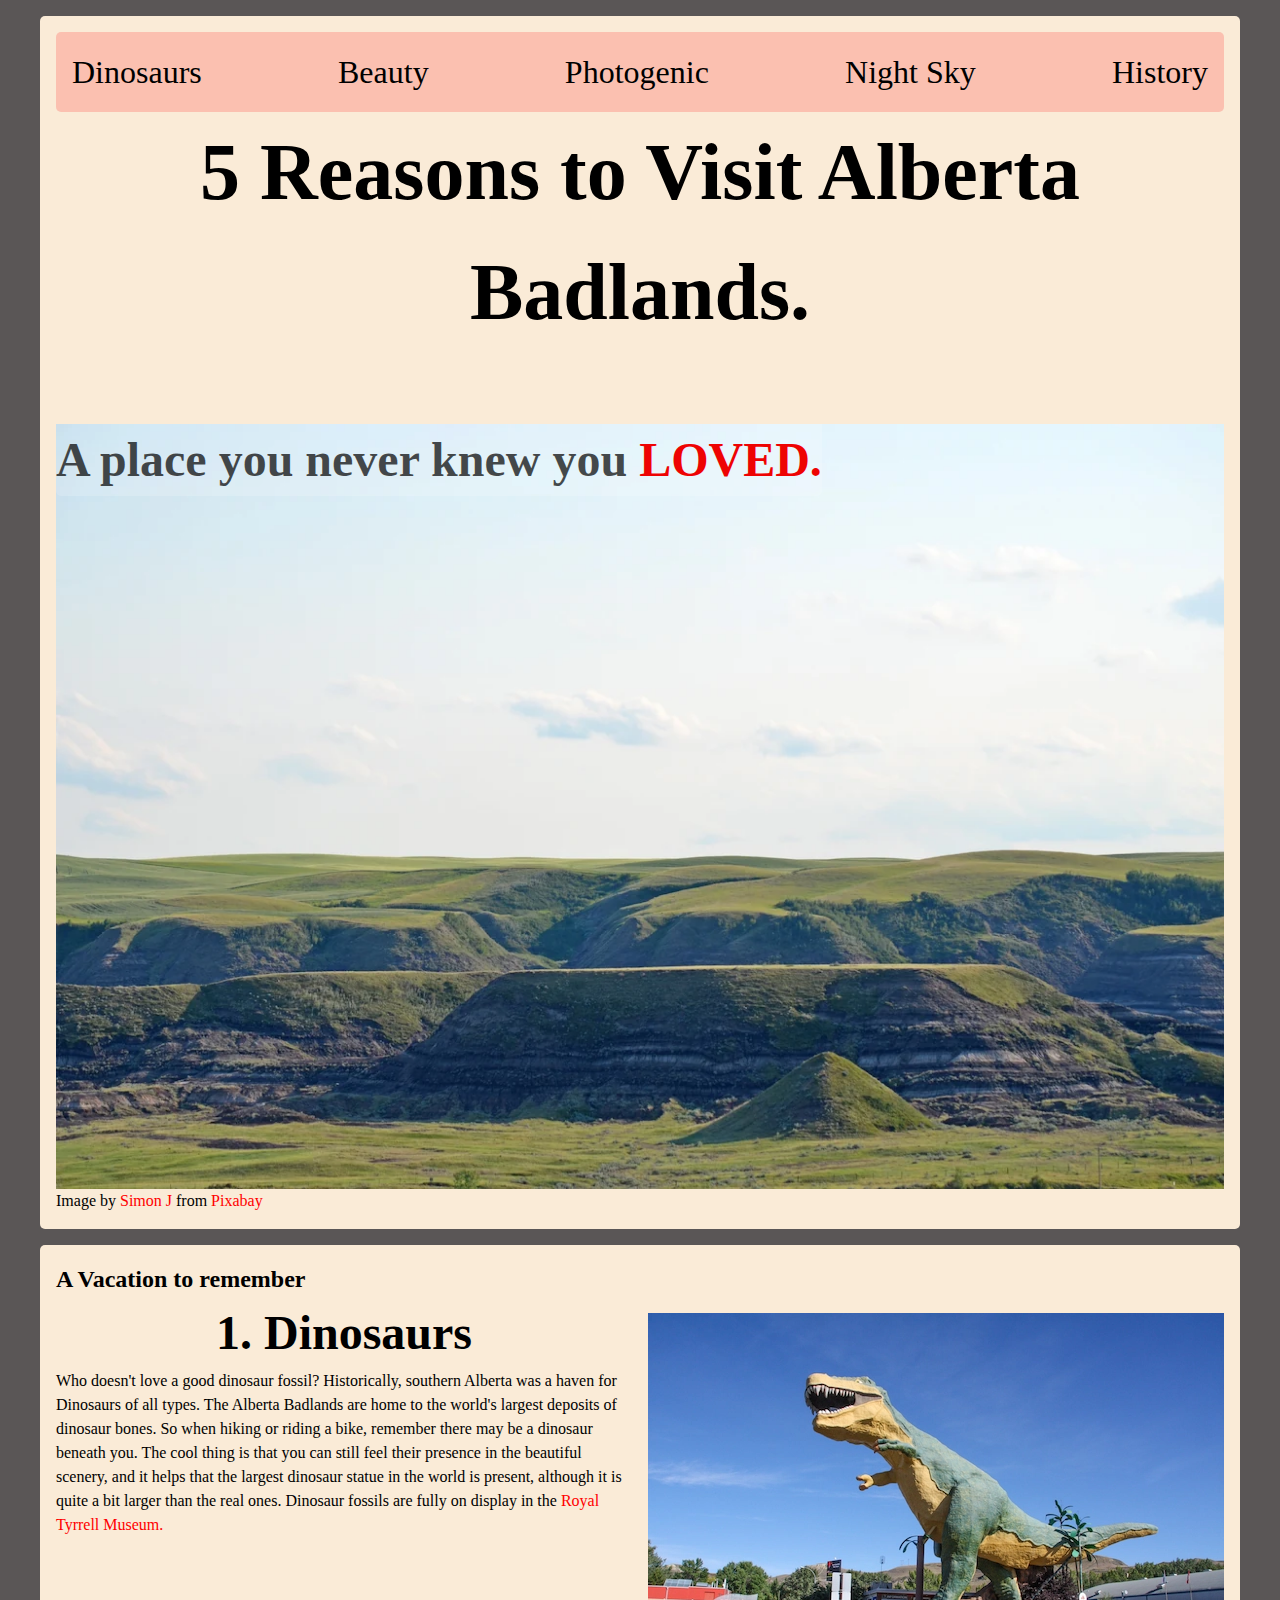
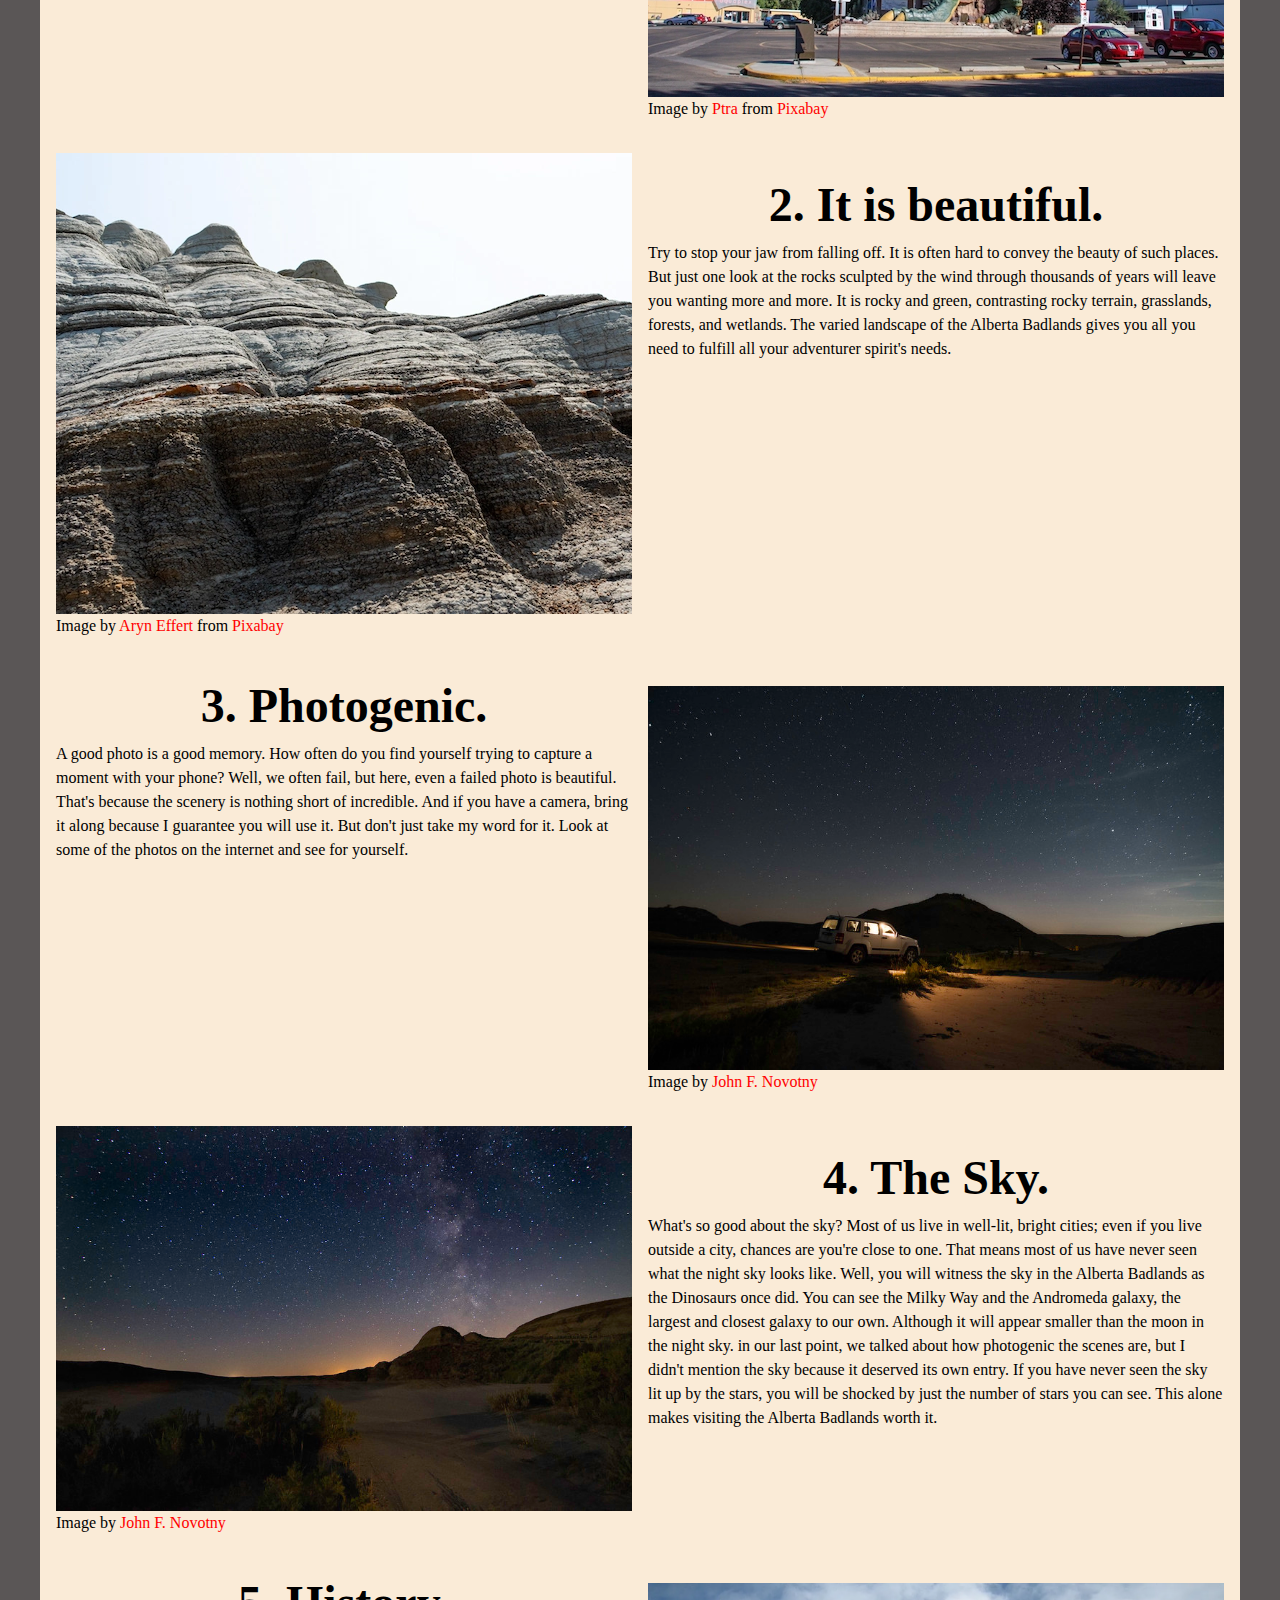
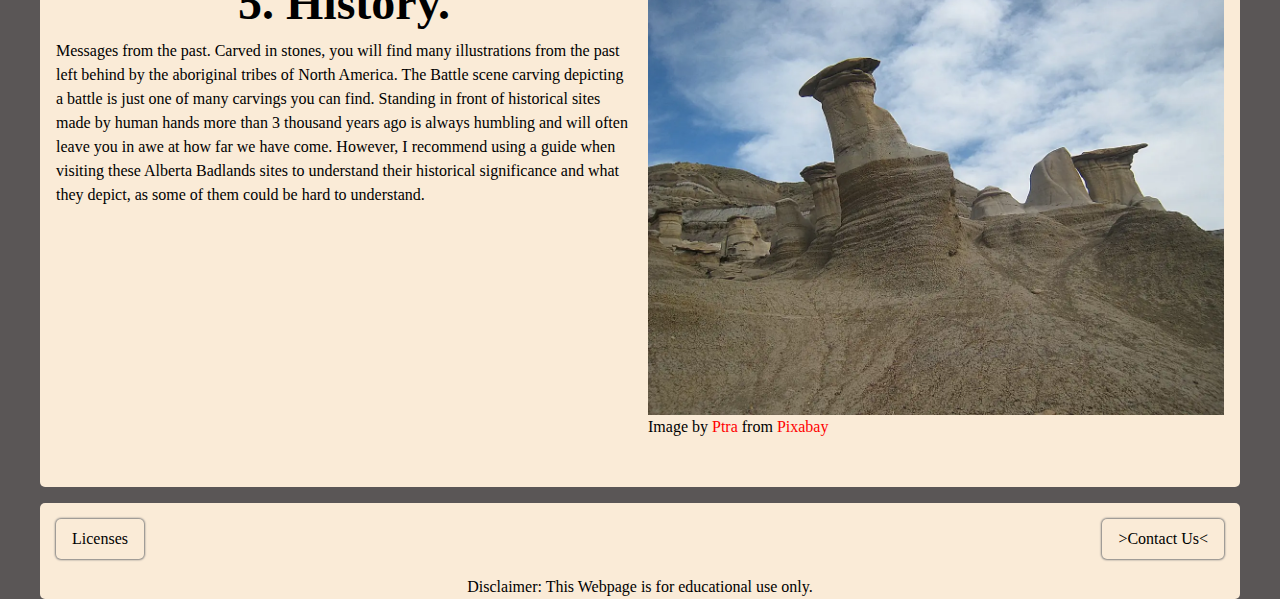
==== index.html @ 2e90a9fe "content changes" ====
<!DOCTYPE html>
<html lang="en">

<head>
    <script async src="https://www.googletagmanager.com/gtag/js?id=G-TWYBH5EJK7"></script>
    <script>
        window.dataLayer = window.dataLayer || [];
        function gtag() { dataLayer.push(arguments); }
        gtag('js', new Date());

        gtag('config', 'G-TWYBH5EJK7');
    </script>
    <meta charset="UTF-8">
    <meta name="viewport" content="width=device-width, initial-scale=1.0">
    <title>Visit Alberta Badlands</title>
    <meta name="description"
        content="We have 5 great reasons for you to make the Alberta Badlands your next destination.">
    <meta name="keywords" content="Reasons, Visit, Alberta, Badlands">

    <link rel="stylesheet" href="css/reset.css">
    <link rel="stylesheet" href="css/styles.css">
    <script src="js/main.js" defer></script>
    <script src="js/cookies.js" defer></script>

</head>

<body>
    <header>
        <button class="toggle-btn" aria-label="menu button">
            <svg fill="none" viewBox="0 0 24 24">
                <path stroke="#000" stroke-linecap="round" stroke-linejoin="round" stroke-width="2"
                    d="M12 17h7M5 12h14M5 7h14" />
            </svg>
        </button>
        <nav>
            <ul class="menu">
                <li><a href="#dinosaurs">Dinosaurs</a></li>
                <li><a href="#beauty">Beauty</a></li>
                <li><a href="#photogenic">Photogenic</a></li>
                <li><a href="#night-sky">Night Sky</a></li>
                <li><a href="#history">History</a></li>
            </ul>
        </nav>

        <h1>5 Reasons to Visit Alberta Badlands.</h1>
        <div>
            <h2>A place you never knew you <span>LOVED.</span></h2>
            <picture>
                <source media="(min-width: 800px)" srcset="img\badlands-green-lg.webp" width="auto" height="auto">
                <img src="img/badlands-green-sm.webp" alt="green rocky terrain" width="auto" height="auto">
            </picture>
            Image by <a class="link"
                href="https://pixabay.com/users/simon94-25792484/?utm_source=link-attribution&utm_medium=referral&utm_campaign=image&utm_content=7373451">Simon
                J</a> from <a class="link"
                href="https://pixabay.com//?utm_source=link-attribution&utm_medium=referral&utm_campaign=image&utm_content=7373451">Pixabay</a>
        </div>
    </header>
    <main>
        <section>
            <h2>A Vacation to remember</h2>
            <article class="horizontal">
                <div>
                    <a id="dinosaurs">
                        <h3>1. Dinosaurs</h3>
                    </a>
                    <p>Who doesn't love a good dinosaur fossil?
                        Historically, southern Alberta was a haven for Dinosaurs of all types. The Alberta Badlands are home to
                        the world's largest deposits of dinosaur bones.
                        So when hiking or riding a bike, remember there may be a dinosaur beneath you. The cool thing is
                        that you can still feel their presence in the beautiful scenery, and it helps that the largest
                        dinosaur statue in the world is present, although it is quite a bit larger than the real ones.
                        Dinosaur fossils are fully on display in the <a class="link" href="https://tyrrellmuseum.com/"
                            target="_blank">Royal Tyrrell Museum.</a>
                    </p>
                </div>
                <div>
                    <picture>
                        <source media="(min-width: 800px)" srcset="img/dinosaur-lg.webp" alt="world's largest dinosaur in Drumheller, Alberta" title="Drumheller-Dinosaur" width="auto" height="auto">
                        <img src="img/dinosaur-sm.webp" title="Drumheller-Dinosaur" alt="world's largest dinosaur in Drumheller, Alberta"
                            width="auto" height="auto">
                        Image by <a class="link" target="_blank"
                            href="https://pixabay.com/users/ptra-359668/?utm_source=link-attribution&utm_medium=referral&utm_campaign=image&utm_content=992733">Ptra</a>
                        from <a class="link" target="_blank"
                            href="https://pixabay.com//?utm_source=link-attribution&utm_medium=referral&utm_campaign=image&utm_content=992733">Pixabay</a>
                    </picture>
                </div>
            </article>
            <article class="horizontal">
                <div>
                    <picture>
                        <source media="(min-width: 800px)" srcset="img/drumheller-formations-lg.webp" width="auto"
                            height="auto">
                        <img src="img/drumheller-formations-sm.webp" alt="Rock foramtions in Drumheller, Alberta"
                            width="auto" height="auto">
                        Image by <a class="link"
                            href="https://pixabay.com/users/ardradrafting-14118799/?utm_source=link-attribution&utm_medium=referral&utm_campaign=image&utm_content=5397957">Aryn
                            Effert</a> from <a class="link"
                            href="https://pixabay.com//?utm_source=link-attribution&utm_medium=referral&utm_campaign=image&utm_content=5397957">Pixabay</a>
                    </picture>
                </div>
                <div>
                    <a id="beauty">
                        <h3>2. It is beautiful.</h3>
                    </a>
                    <p>Try to stop your jaw from falling off.
                        It is often hard to convey the beauty of such places. But just one look at the rocks sculpted by
                        the wind through thousands of years will leave you wanting more and more. It is rocky and green,
                        contrasting rocky terrain, grasslands, forests, and wetlands. The varied landscape of the Alberta Badlands gives you all
                        you need to fulfill all your adventurer spirit's needs.
                    </p>
                </div>

            </article>
            <article class="horizontal">
                <div>
                    <a id="photogenic">
                        <h3>3. Photogenic.</h3>
                    </a>
                    <p>A good photo is a good memory.
                        How often do you find yourself trying to capture a moment with your phone? Well, we often fail,
                        but here, even a failed photo is beautiful. That's because the scenery is nothing short of
                        incredible. And if you have a camera, bring it along because I guarantee you will use it. But
                        don't just take my word for it. Look at some of the photos on the internet and see for yourself.
                    </p>
                </div>
                <div>
                    <img src="img/car-night.jpg" alt="An SUV illuminated by star light">
                    Image by <a class="link" target="_blank" href="https://flic.kr/ps/CTcXK">John F. Novotny</a>
                </div>
            </article>
            <article class="horizontal">
                <div>
                    <img src="img/night-sky.jpg" alt="The night sky over the Alberta Badlands">
                    Image by <a class="link" target="_blank" href="https://flic.kr/ps/CTcXK">John F. Novotny</a>
                </div>
                <div>
                    <a id="night-sky">
                        <h3>4. The Sky.</h3>
                    </a>
                    <p>What's so good about the sky?
                        Most of us live in well-lit, bright cities; even if you live outside a city, chances are you're
                        close to one. That means most of us have never seen what the night sky looks like. Well, you
                        will witness the sky in the Alberta Badlands as the Dinosaurs once did. You can see the Milky Way and
                        the Andromeda galaxy, the largest and closest galaxy to our own. Although it will appear smaller
                        than the moon in the night sky. in our last point, we talked about how photogenic the scenes
                        are, but I didn't mention the sky because it deserved its own entry. If you have never seen the
                        sky lit up by the stars, you will be shocked by just the number of stars you can see. This alone makes visiting the Alberta Badlands worth it.
                    </p>
                </div>
            </article>
            <article class="horizontal">
                <div>
                    <a id="history">
                        <h3>5. History.</h3>
                    </a>
                    <p>Messages from the past.
                        Carved in stones, you will find many illustrations from the past left behind by the aboriginal
                        tribes of North America. The Battle scene carving depicting a battle is just one of many
                        carvings you can find. Standing in front of historical sites made by human hands more than 3
                        thousand years ago is always humbling and will often leave you in awe at how far we have come.
                        However, I recommend using a guide when visiting these Alberta Badlands sites to understand their historical
                        significance and what they depict, as some of them could be hard to understand.
                    </p>
                </div>
                <div>

                    <picture>
                        <source media="(min-width: 800px)" srcset="img/hoodoos-lg.webp" width="auto" height="auto">
                        <img src="img/hoodoos-sm.webp" alt="hoodoos rock formation" width="auto" height="auto">
                    </picture>
                    Image by <a class="link" target="_blank"
                        href="https://pixabay.com/users/ptra-359668/?utm_source=link-attribution&utm_medium=referral&utm_campaign=image&utm_content=992733">Ptra</a>
                    from <a class="link" target="_blank"
                        href="https://pixabay.com//?utm_source=link-attribution&utm_medium=referral&utm_campaign=image&utm_content=992733">Pixabay</a>
                </div>
            </article>
        </section>
    </main>
    <footer>
        <div>
            <a href="license.txt">Licenses</a>
    
            <a href="mailto:mohammed.me.al@gmail.com">>Contact Us<</a>
        </div>

         <p>
            Disclaimer: This Webpage is for educational use only.  
        </p>
    </footer>

</body>

</html>
---- css/styles.css ----
body {
    background-color: #5a5656;
}



header nav {
    max-height: 0;
    overflow: hidden;
    transition: max-height .5s ease-in-out;
    position: absolute;
    background-color: antiquewhite;
    left: 0;
    top: 4.5rem;
    width: 100vw;
    margin-top: 2rem;
}

nav ul li{
    padding-left: 1rem;
}

li a {
    color: black;
    text-decoration: none;
}


header {
    max-width: 1200px;
    margin: 1rem auto;
    background-color: antiquewhite;
    padding: 1rem;
    border-radius: 5px;
}

main {
    max-width: 1200px;
    margin: 1rem auto;
    background-color: antiquewhite;
    padding: 1rem;
    border-radius: 5px;
}

article {
    margin-bottom: 2rem;
}


article h3 {
    text-align: center;
    font-size: 3rem;
}

.link {
    cursor: pointer;
    color: red;
    text-decoration: none;
}

.show-nav {
    max-height: 18rem;
    overflow: visible;
    margin-top: 0;

}

.toggle-btn {
    background-color: antiquewhite;
    border: none;
    cursor: pointer;
}

.toggle-btn svg {
    width: 2.125rem;
}

footer {
    max-width: 1200px;
    margin: 0 auto;
    background-color: antiquewhite;
    border-radius: 5px;
}

footer a {
    padding: .5rem 1rem;
    text-decoration: none;
    border-radius: 5px;
    margin: 1rem 1rem;
    box-shadow: 0 0 2px 1px gray;
    color: black;
    display: block;
    text-align: center;
}

footer a:hover,
footer a:active {
    background-color: black;
    color: antiquewhite;
}


@media screen and (min-width:800px) {
    .horizontal {
        display: flex;
        gap: 1rem;
        justify-content: space-between;
    }
    
    header div {
        position: relative;
    }

   

    span {
        color: rgb(238, 3, 3);
    }

    header h2 {
        background-color: rgba(255, 255, 255, 0.18);
        color: rgba(5, 5, 5, 0.716);
        border-bottom-left-radius: 5px;
        border-bottom-right-radius: 5px;
        font-size: 3rem;
        position: relative;
        top: 72px;
        width: fit-content;
    }

    .horizontal div {
        gap: 2rem;
        width: 50%;
    }
    

    header h1 {
        text-align: center;
        font-size: 5rem;
    }

    .toggle-btn {
        display: none;
    }

    header nav {
        max-height: 100vw;
        position: static;
        width: 100%;
        overflow: visible; 
        background-color: rgba(255, 0, 0, 0.18);
        margin-top: 0;
        border-radius: 5px;
    }

    .menu {
        display: flex;
        justify-content: space-between;
        width: 100%;
    }

    .menu li {
        font-size: 2rem;
        padding: 1rem;
    }

    footer div {
        display: flex;
        justify-content: space-between;
    }

    footer p {
        text-align: center;
    }
}
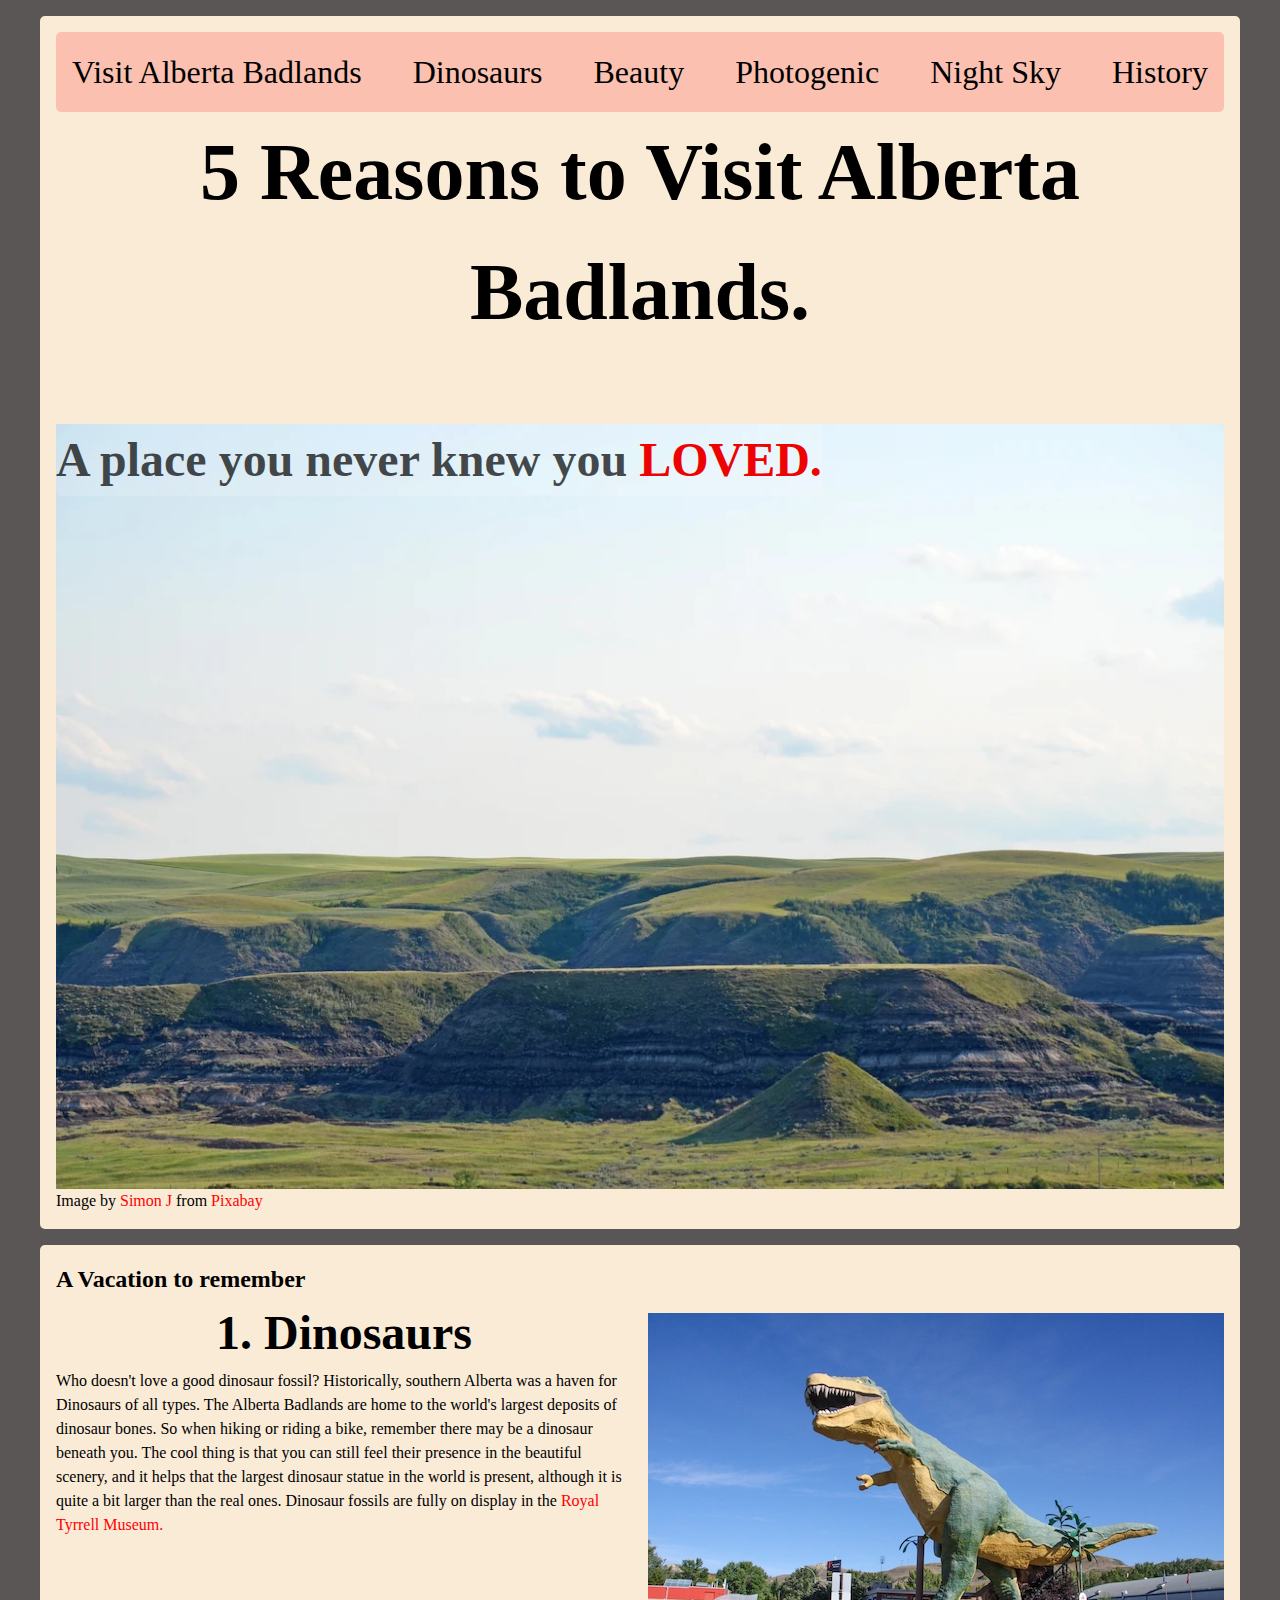
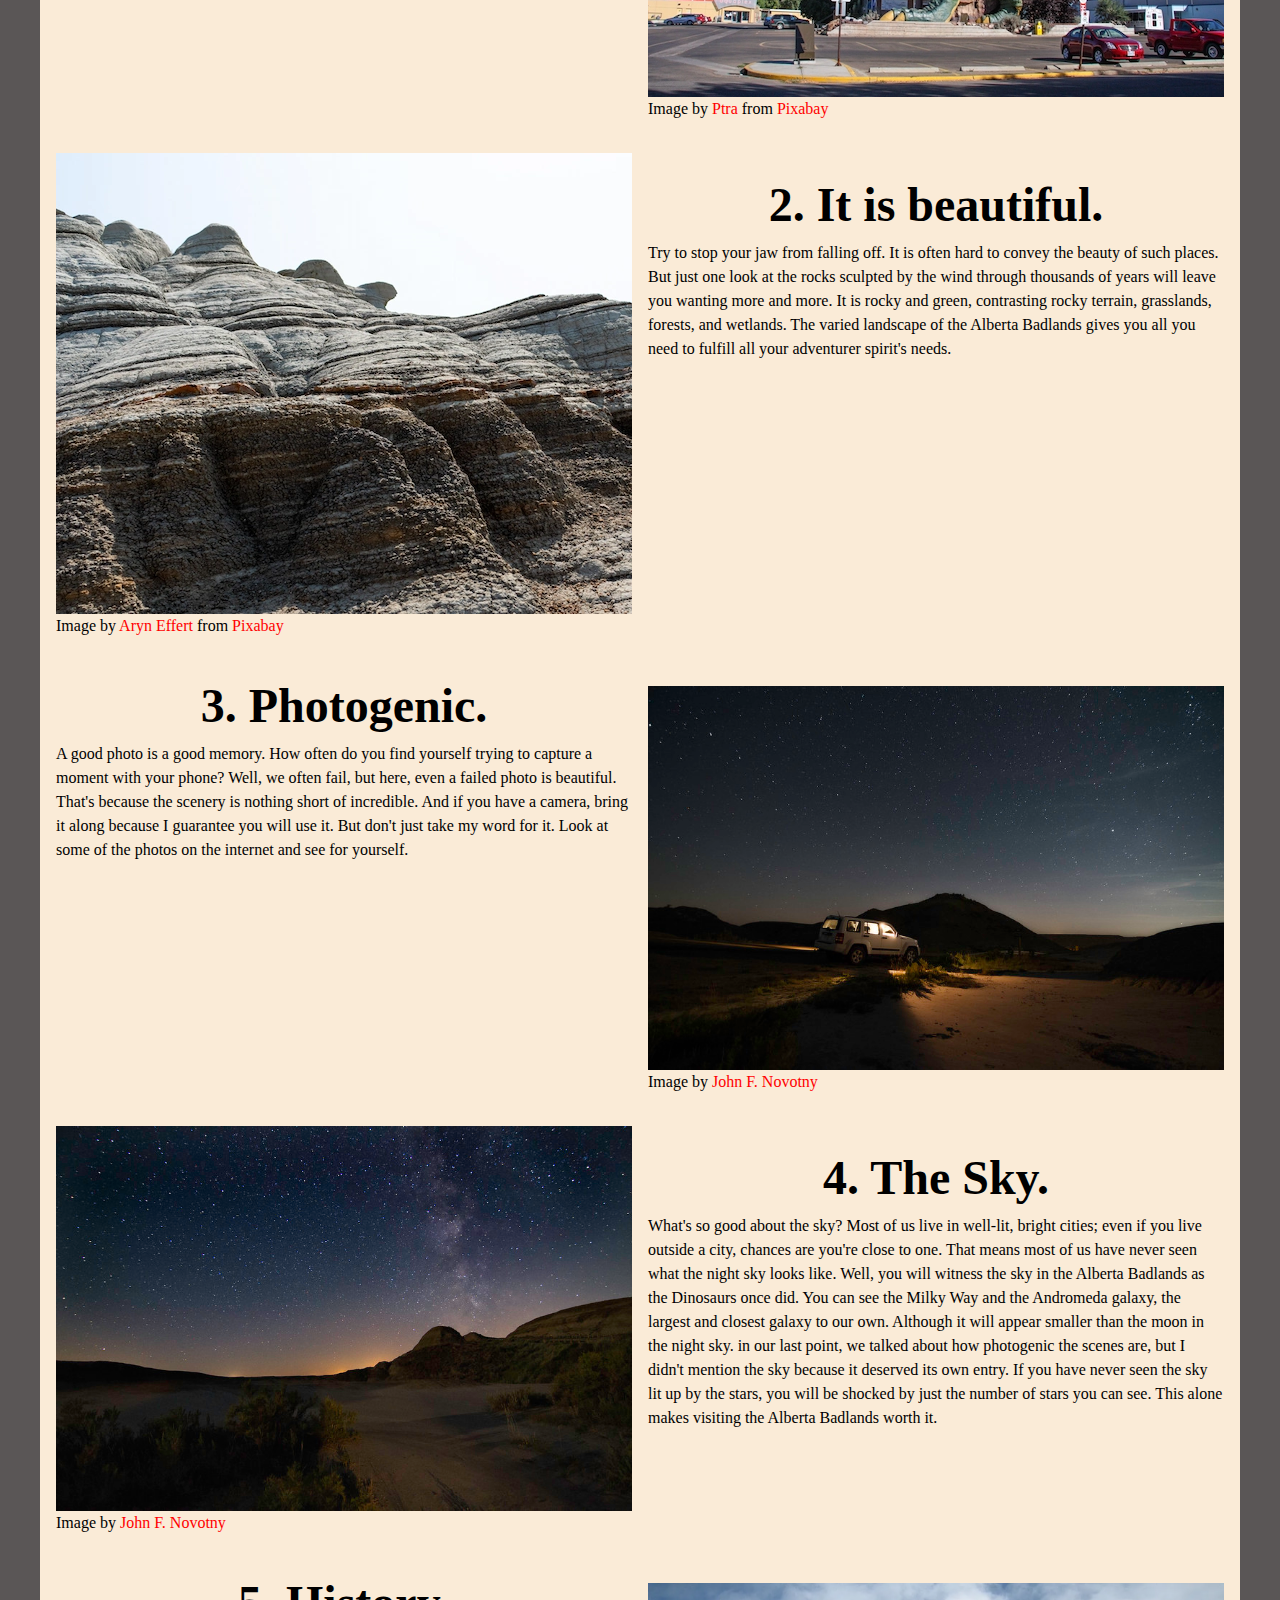
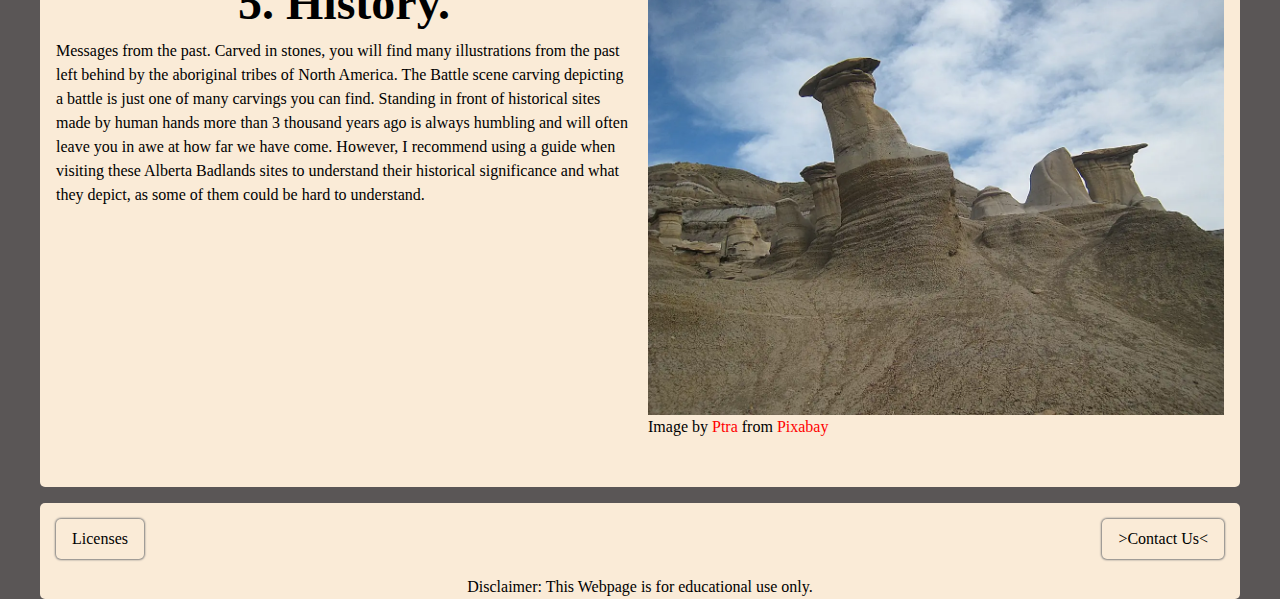
==== commit 4a0a4097: "anchores changed" ====
--- a/index.html
+++ b/index.html
@@ -15,7 +15,7 @@
     <title>Visit Alberta Badlands</title>
     <meta name="description"
         content="We have 5 great reasons for you to make the Alberta Badlands your next destination.">
-    <meta name="keywords" content="Reasons, Visit, Alberta, Badlands">
+    <meta name="keywords" content="Reasons, Visit, Alberta, Badlands, Dinosaurs, Beauty, Photogenic, Night, Sky, History">
 
     <link rel="stylesheet" href="css/reset.css">
     <link rel="stylesheet" href="css/styles.css">
@@ -34,6 +34,7 @@
         </button>
         <nav>
             <ul class="menu">
+                <li><a href="#">Visit Alberta Badlands</a></li>
                 <li><a href="#dinosaurs">Dinosaurs</a></li>
                 <li><a href="#beauty">Beauty</a></li>
                 <li><a href="#photogenic">Photogenic</a></li>
@@ -47,7 +48,7 @@
             <h2>A place you never knew you <span>LOVED.</span></h2>
             <picture>
                 <source media="(min-width: 800px)" srcset="img\badlands-green-lg.webp" width="auto" height="auto">
-                <img src="img/badlands-green-sm.webp" alt="green rocky terrain" width="auto" height="auto">
+                <img src="img/badlands-green-sm.webp" alt="green rocky terrain, Alberta Badlands" width="auto" height="auto">
             </picture>
             Image by <a class="link"
                 href="https://pixabay.com/users/simon94-25792484/?utm_source=link-attribution&utm_medium=referral&utm_campaign=image&utm_content=7373451">Simon
@@ -124,7 +125,7 @@
                     </p>
                 </div>
                 <div>
-                    <img src="img/car-night.jpg" alt="An SUV illuminated by star light">
+                    <img src="img/car-night.jpg" alt="An SUV illuminated by star light in Alberta Badlands">
                     Image by <a class="link" target="_blank" href="https://flic.kr/ps/CTcXK">John F. Novotny</a>
                 </div>
             </article>
@@ -166,7 +167,7 @@
 
                     <picture>
                         <source media="(min-width: 800px)" srcset="img/hoodoos-lg.webp" width="auto" height="auto">
-                        <img src="img/hoodoos-sm.webp" alt="hoodoos rock formation" width="auto" height="auto">
+                        <img src="img/hoodoos-sm.webp" alt="hoodoos rock formation in Alberta Badlands" width="auto" height="auto">
                     </picture>
                     Image by <a class="link" target="_blank"
                         href="https://pixabay.com/users/ptra-359668/?utm_source=link-attribution&utm_medium=referral&utm_campaign=image&utm_content=992733">Ptra</a>
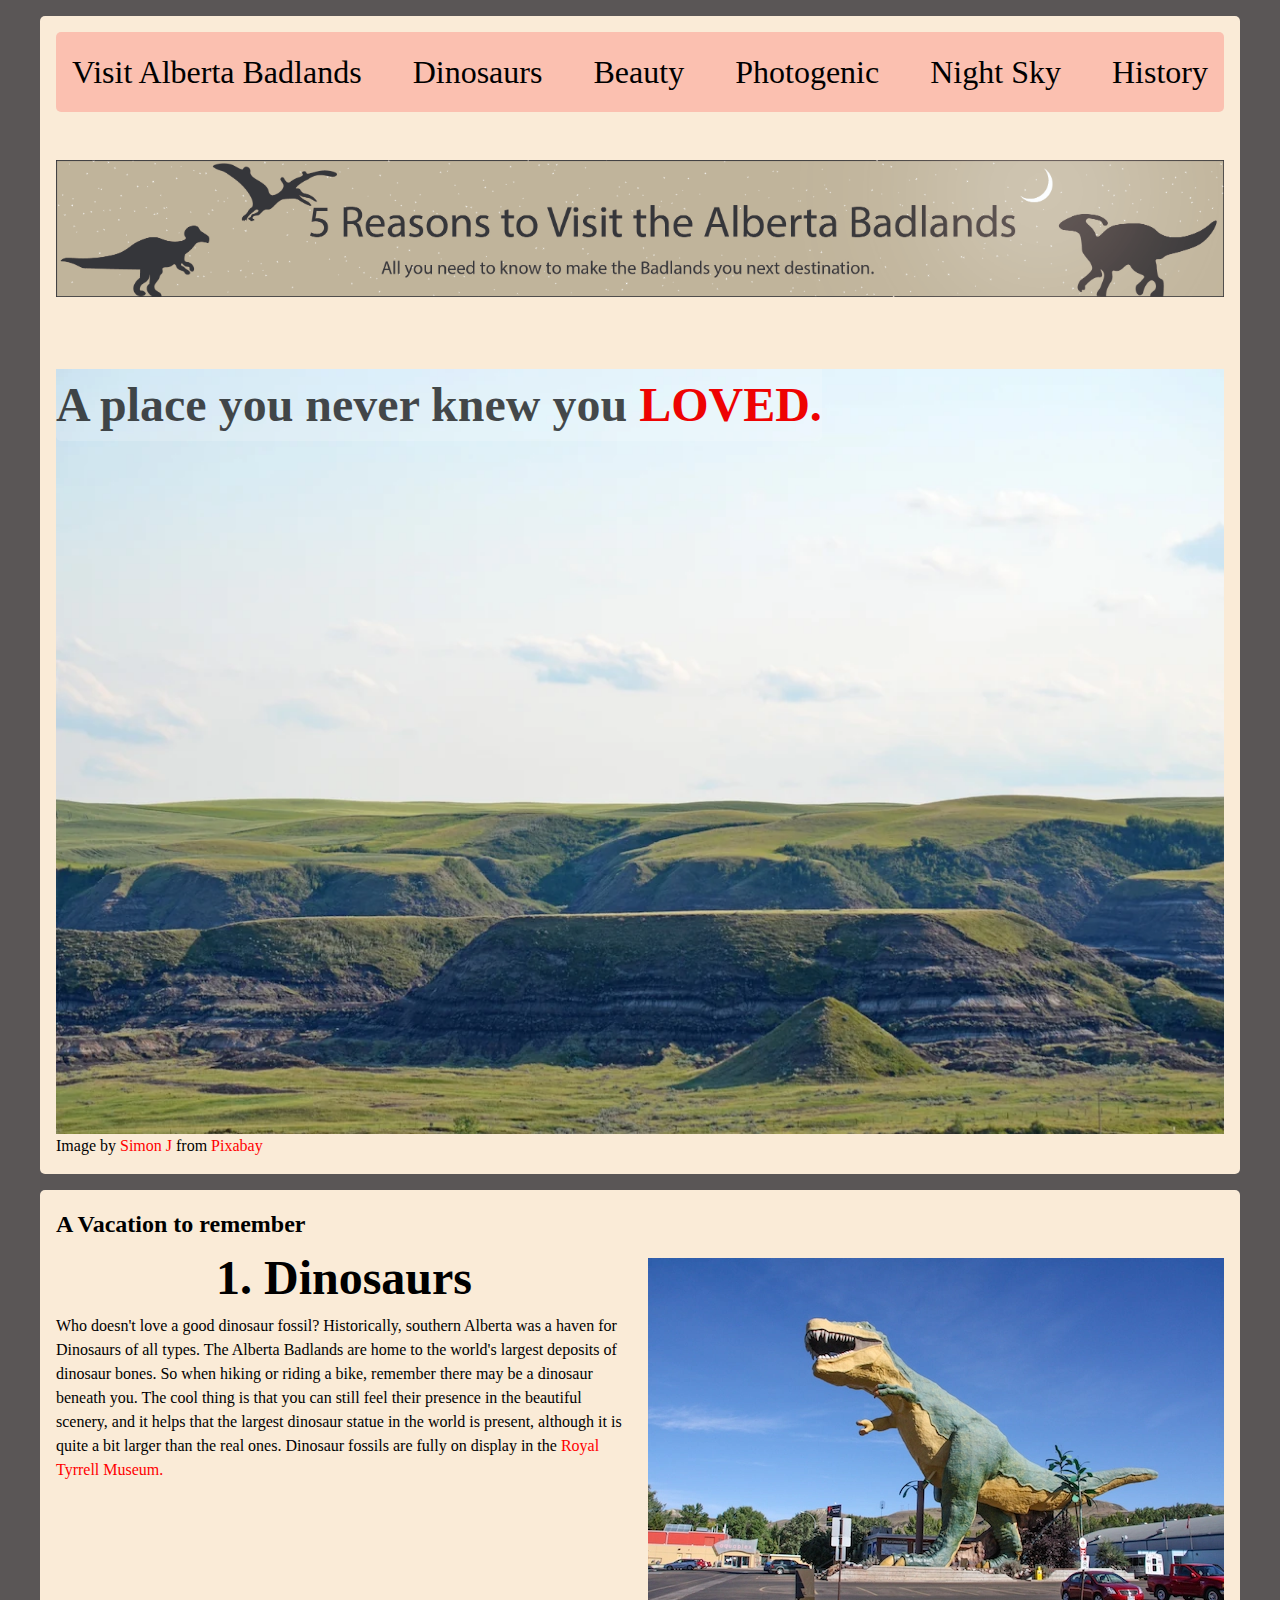
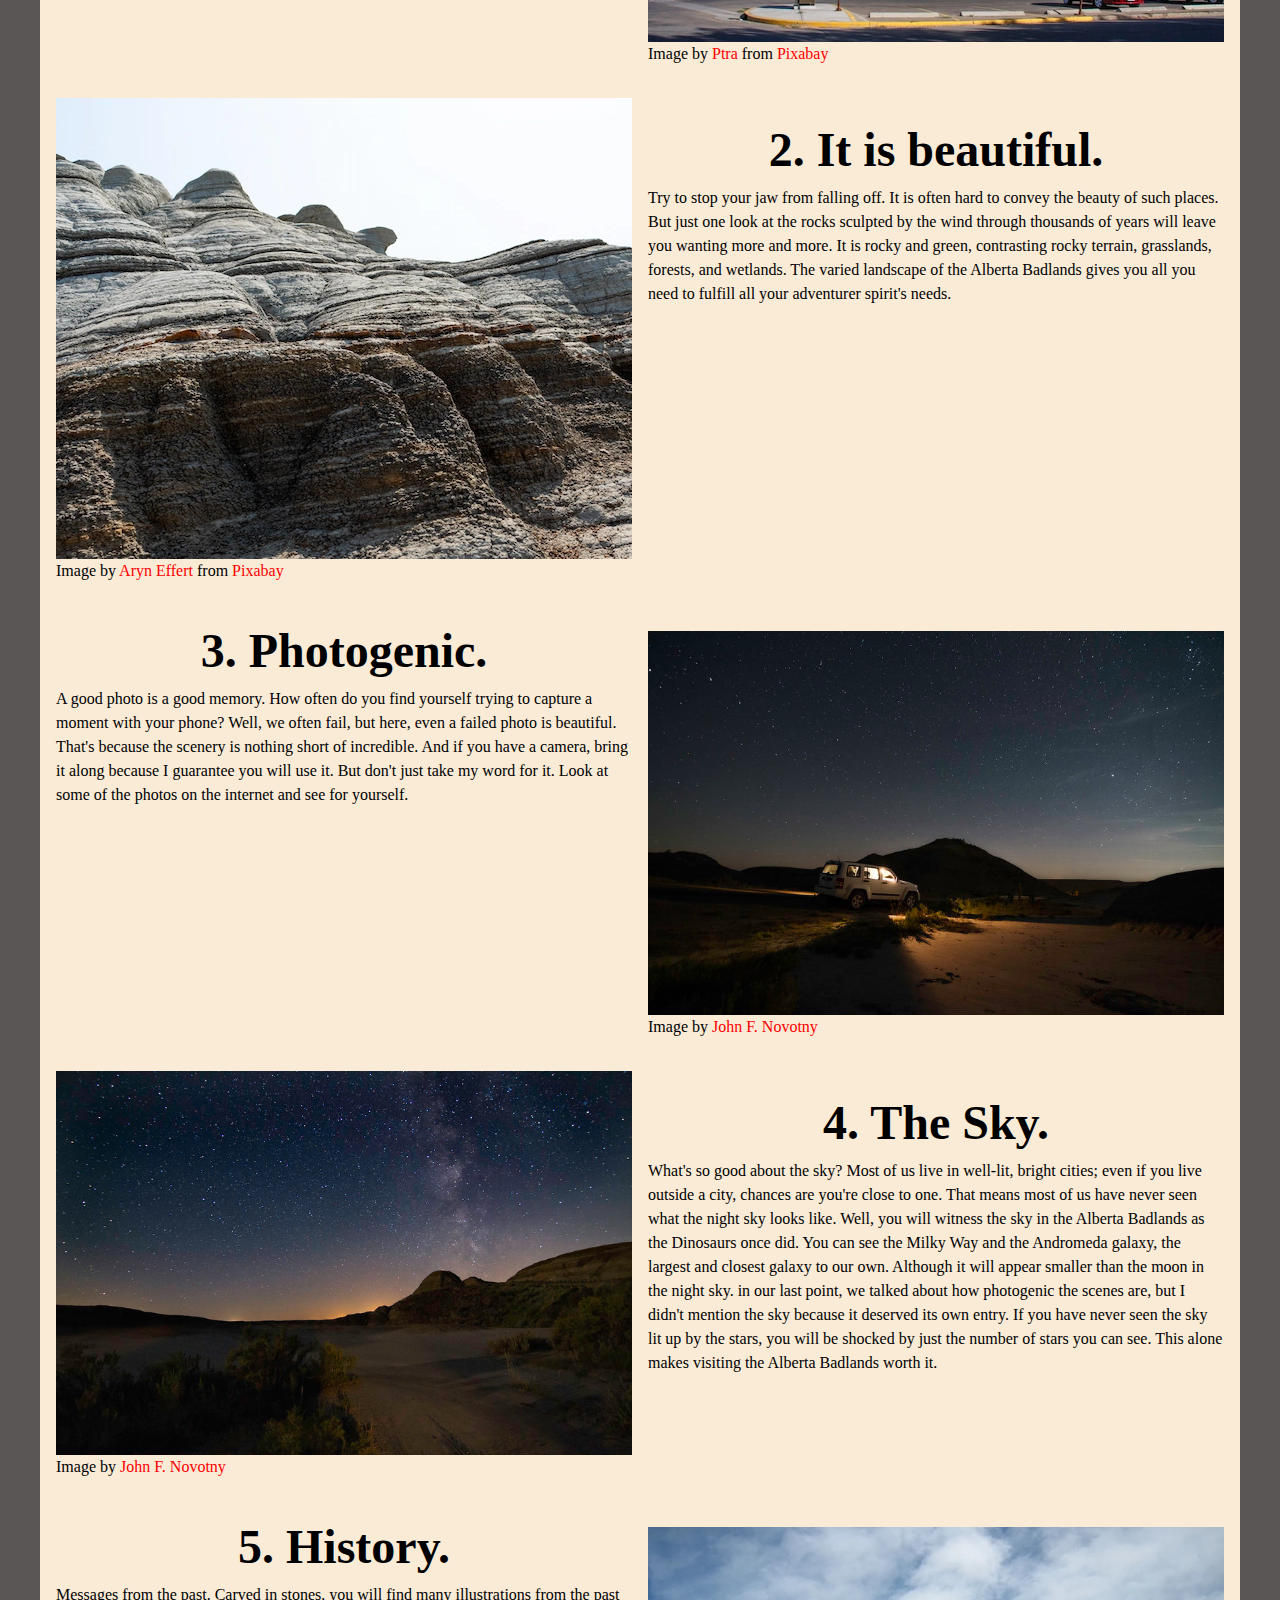
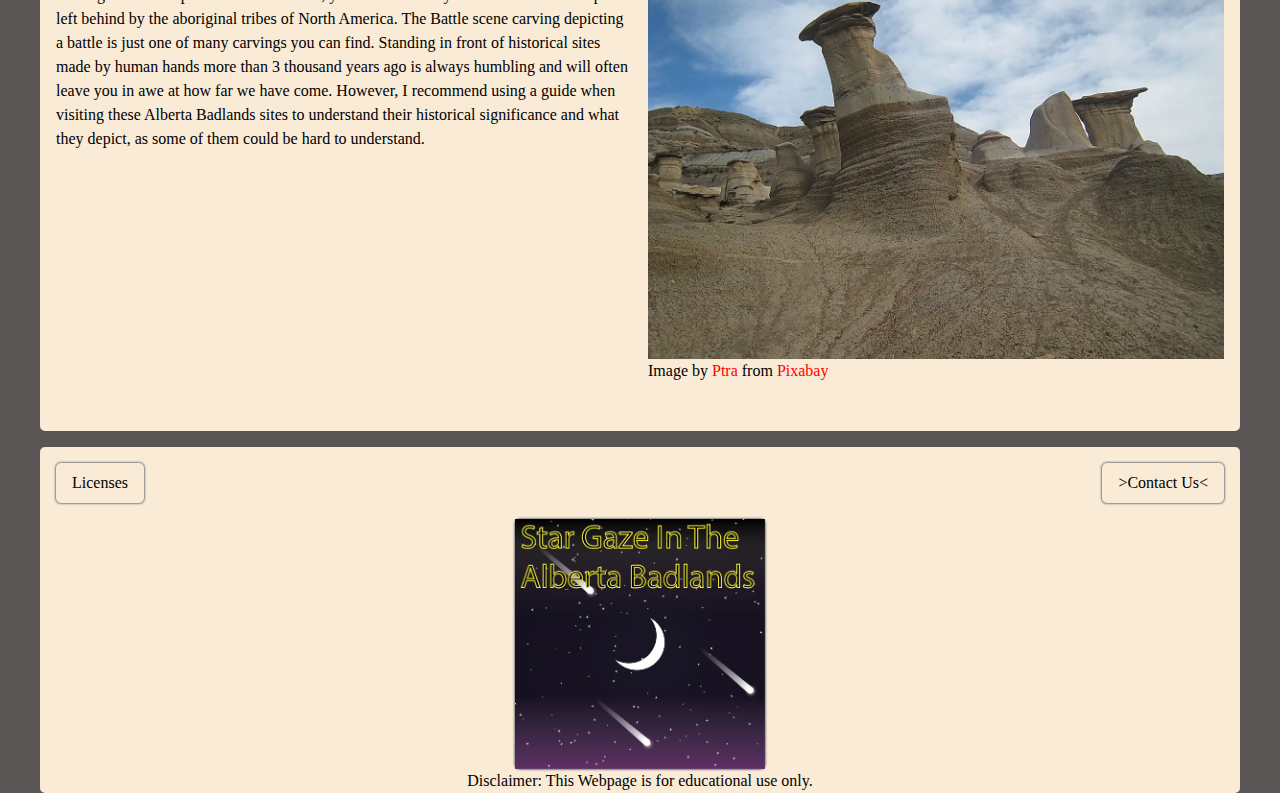
==== commit cf0d49c4: "added banners" ====
--- a/index.html
+++ b/index.html
@@ -43,8 +43,9 @@
             </ul>
         </nav>
 
-        <h1>5 Reasons to Visit Alberta Badlands.</h1>
+        
         <div>
+            <h1><a href="#"> <img src="img/lg-banner.jpg" alt="Site banner, dinosaurs in the night."></a></h1>
             <h2>A place you never knew you <span>LOVED.</span></h2>
             <picture>
                 <source media="(min-width: 800px)" srcset="img\badlands-green-lg.webp" width="auto" height="auto">
@@ -175,6 +176,8 @@
                         href="https://pixabay.com//?utm_source=link-attribution&utm_medium=referral&utm_campaign=image&utm_content=992733">Pixabay</a>
                 </div>
             </article>
+           
+
         </section>
     </main>
     <footer>
@@ -183,7 +186,7 @@
     
             <a href="mailto:mohammed.me.al@gmail.com">>Contact Us<</a>
         </div>
-
+        <a class="banner" href="#"> <img class="small-banner" src="img/sm-banner-01.jpg" alt=""></a>
          <p>
             Disclaimer: This Webpage is for educational use only.  
         </p>
--- a/css/styles.css
+++ b/css/styles.css
@@ -99,6 +99,21 @@
     color: antiquewhite;
 }
 
+.small-banner {
+    width: 250px;
+    height: 250px;
+}
+
+.banner {
+    width: fit-content;
+    margin: 0 auto;
+    padding: 0;
+}
+
+h1 {
+    margin-top: 3rem;
+}
+
 
 @media screen and (min-width:800px) {
     .horizontal {
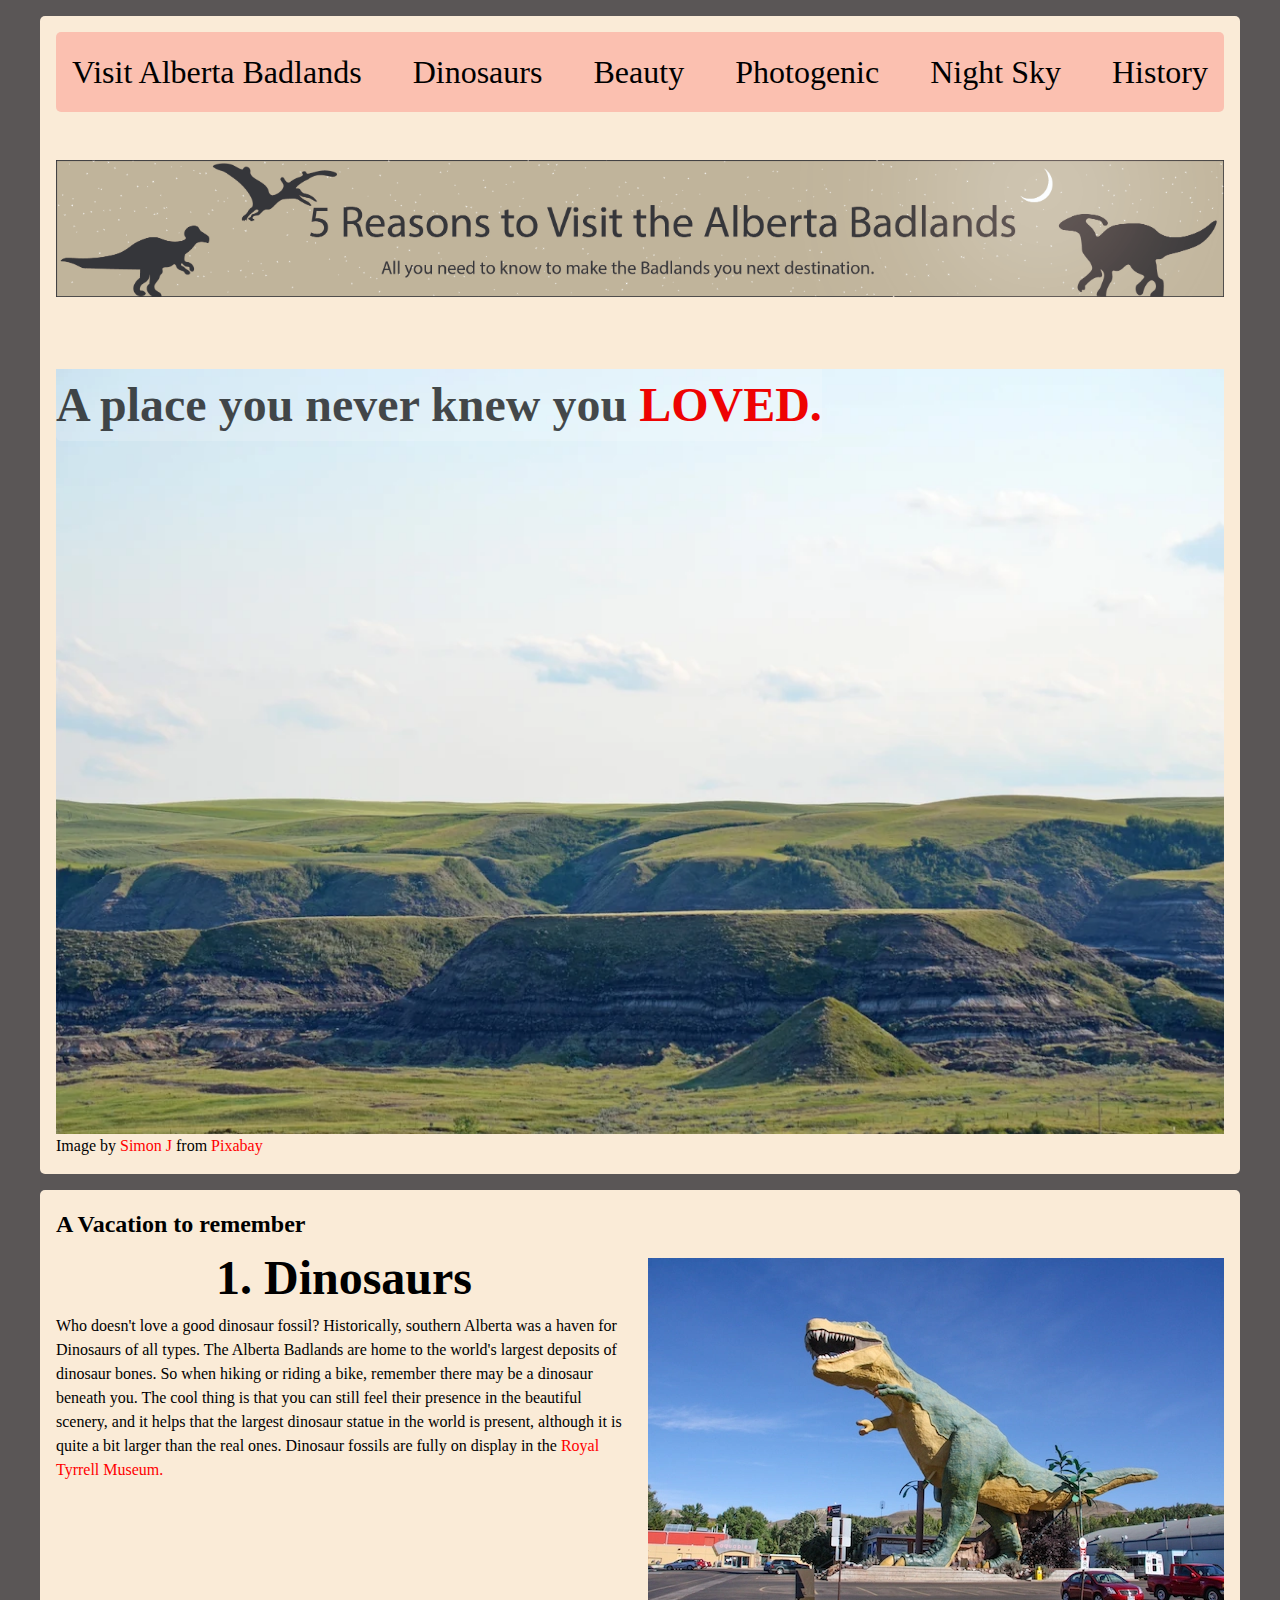
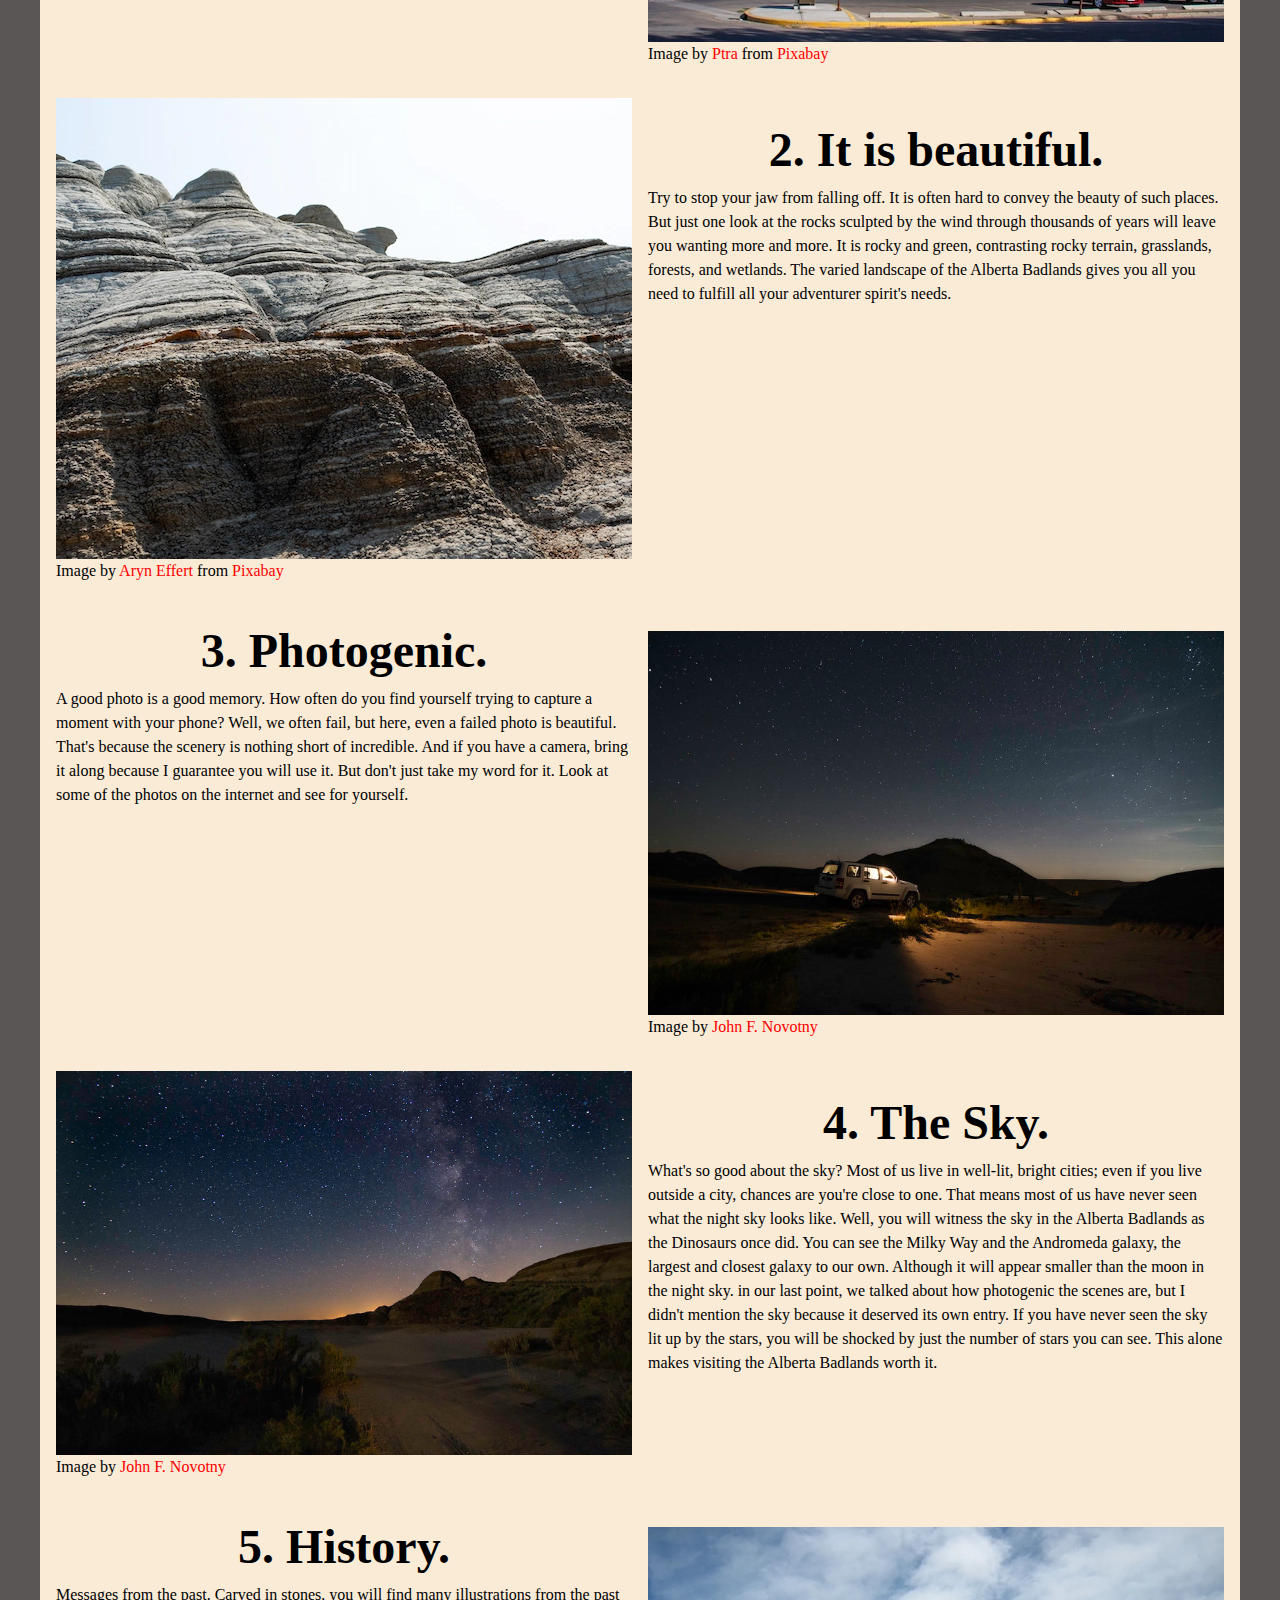
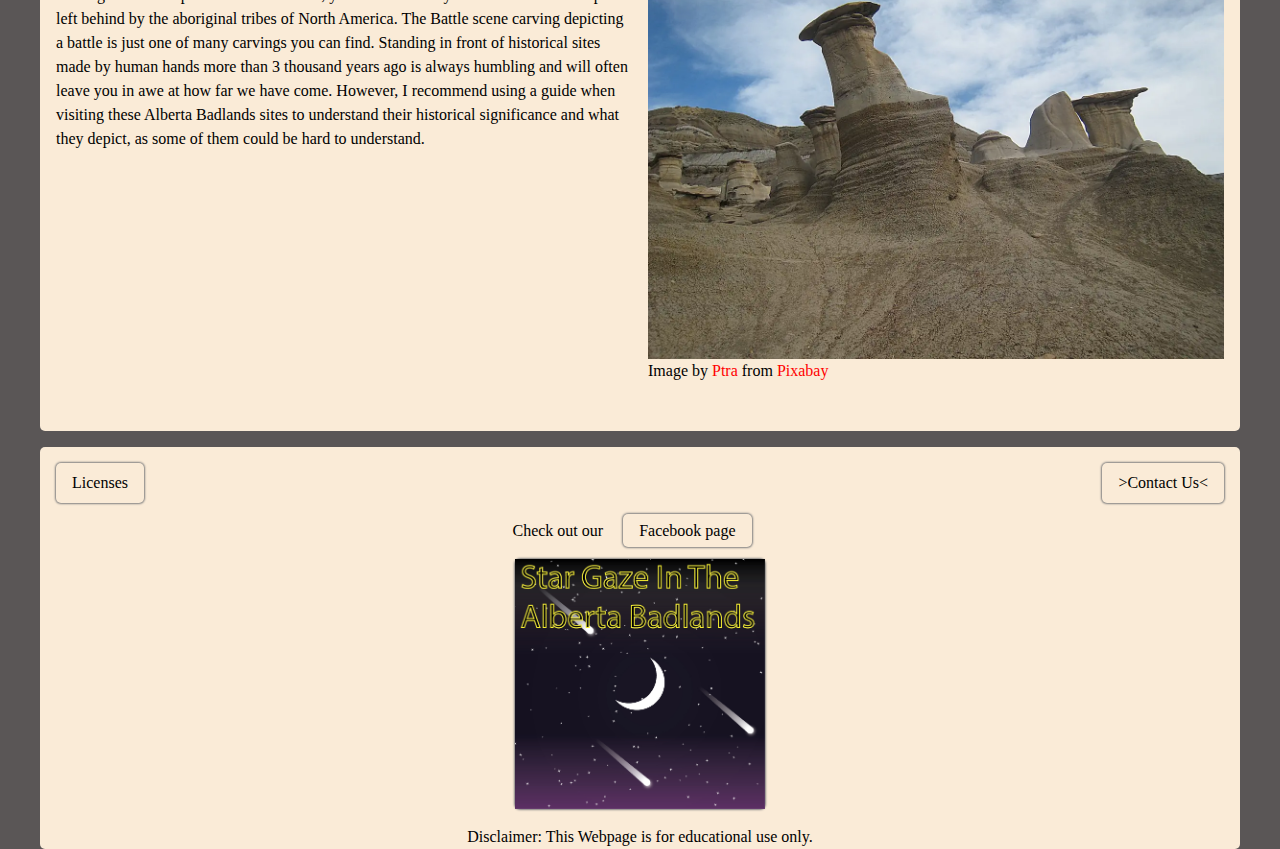
==== commit 2cb1f948: "added facebook page link" ====
--- a/index.html
+++ b/index.html
@@ -186,7 +186,8 @@
     
             <a href="mailto:mohammed.me.al@gmail.com">>Contact Us<</a>
         </div>
-        <a class="banner" href="#"> <img class="small-banner" src="img/sm-banner-01.jpg" alt=""></a>
+        <p>Check out our <a target="_blank" href="https://www.facebook.com/profile.php?id=61552295372700">Facebook page</a></p>
+        <a class="banner" href="#"> <img class="small-banner" src="img/sm-banner-01.jpg" alt=" graphic night sky with cresent moon and shooting stars"></a>
          <p>
             Disclaimer: This Webpage is for educational use only.  
         </p>
--- a/css/styles.css
+++ b/css/styles.css
@@ -89,7 +89,6 @@
     margin: 1rem 1rem;
     box-shadow: 0 0 2px 1px gray;
     color: black;
-    display: block;
     text-align: center;
 }
 
@@ -106,7 +105,8 @@
 
 .banner {
     width: fit-content;
-    margin: 0 auto;
+    margin: 1rem auto;
+    display:block;
     padding: 0;
 }
 
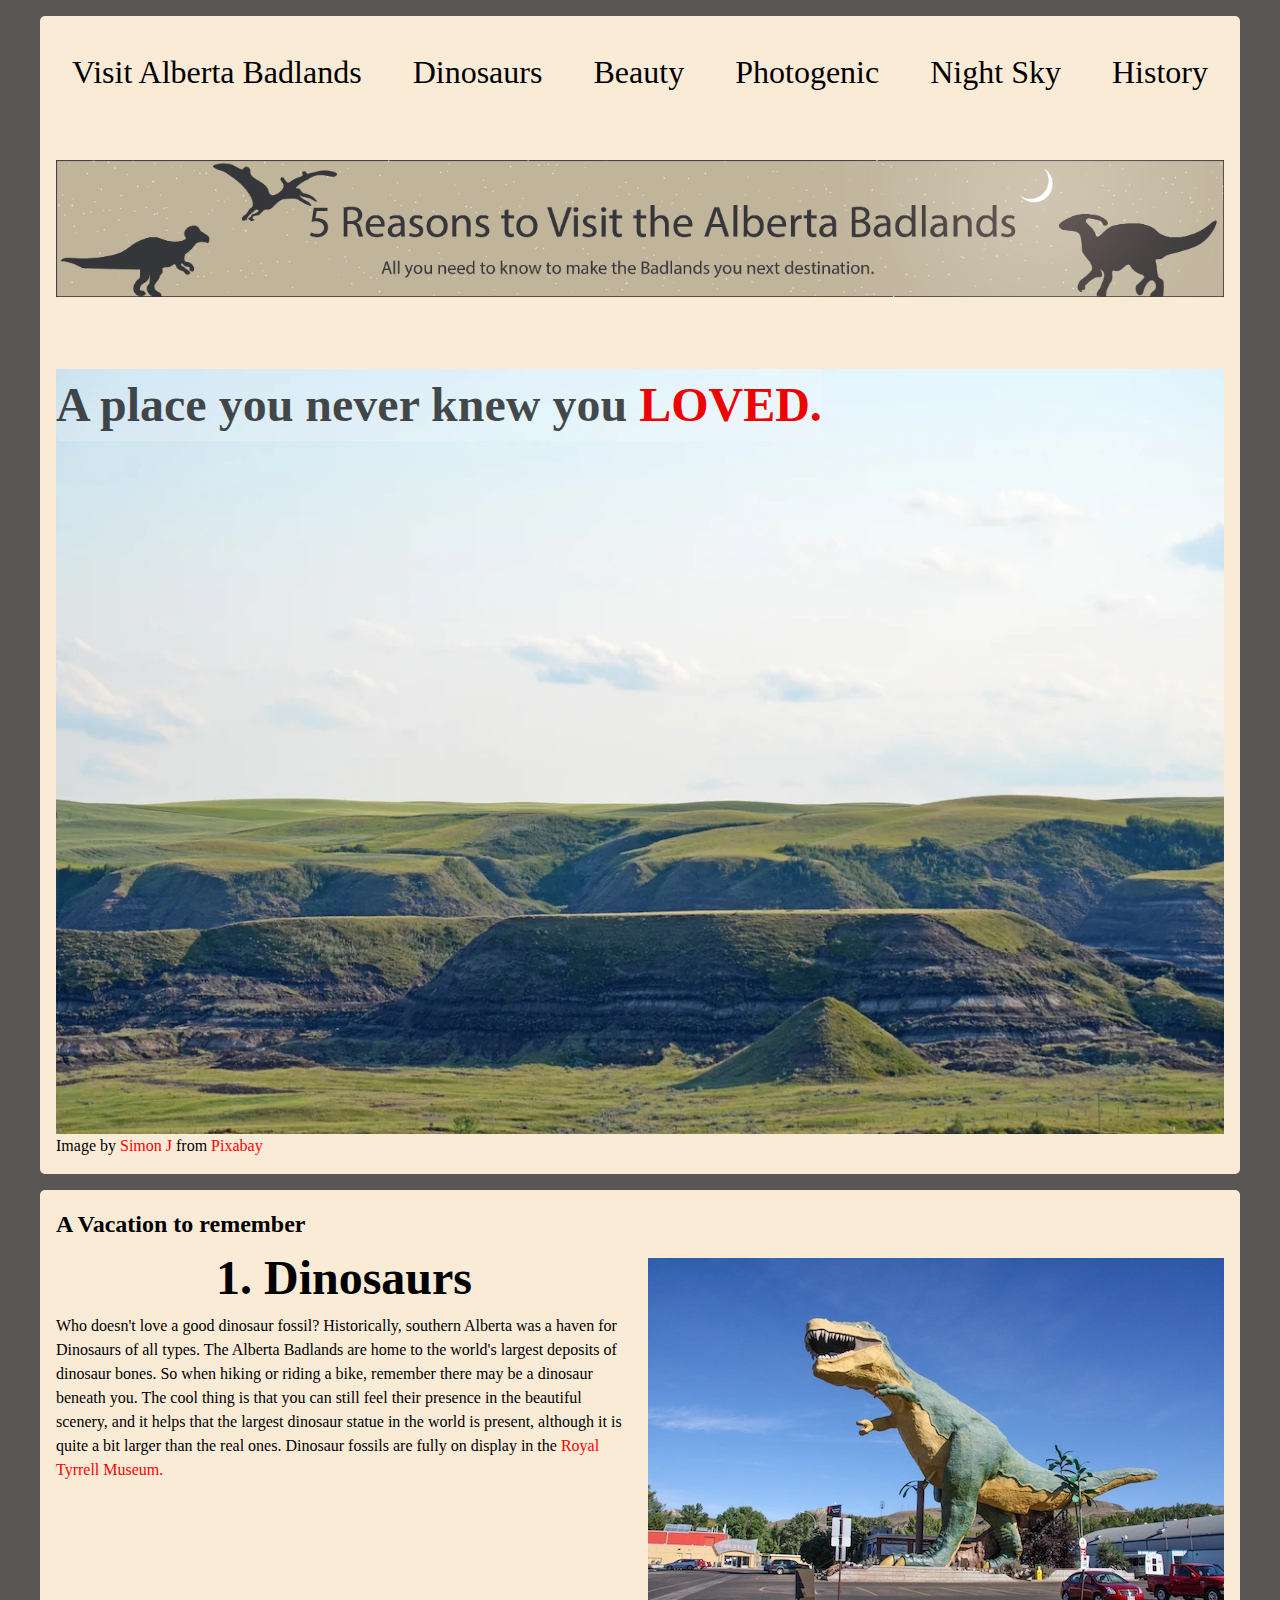
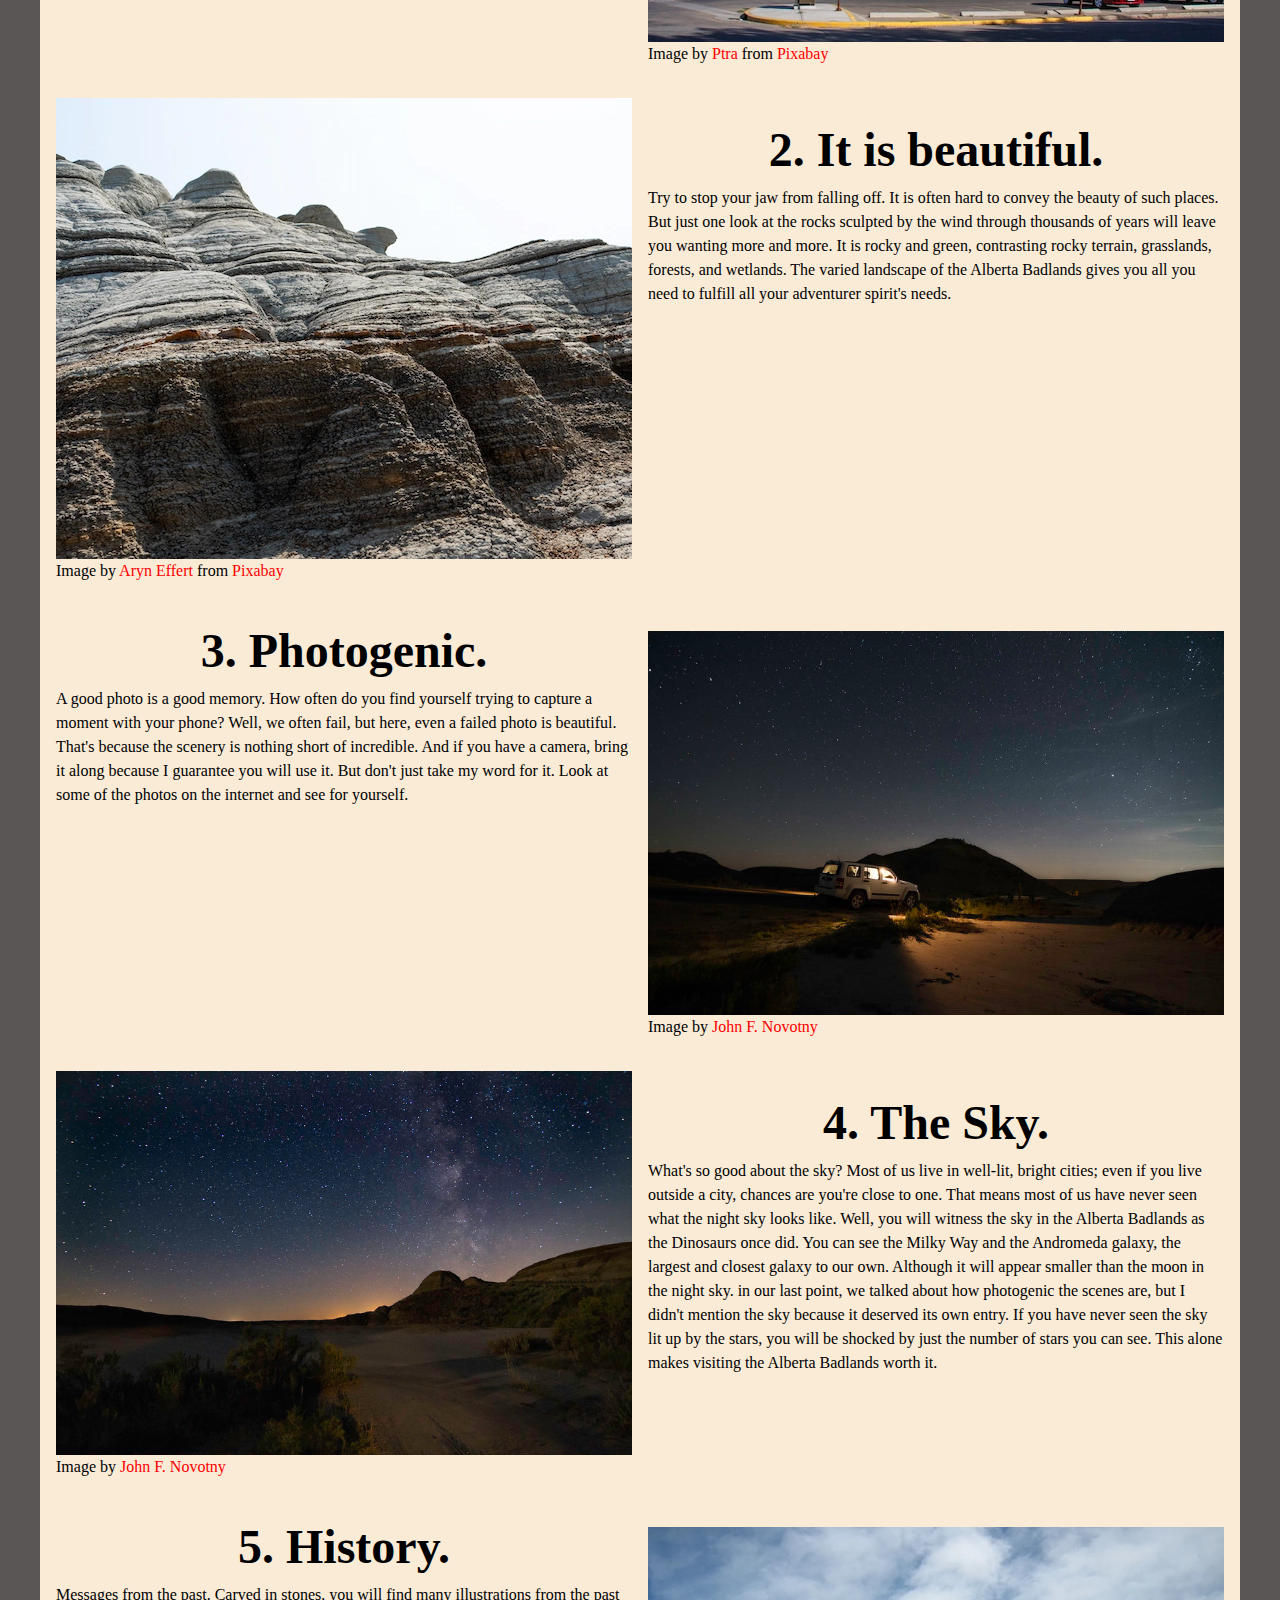
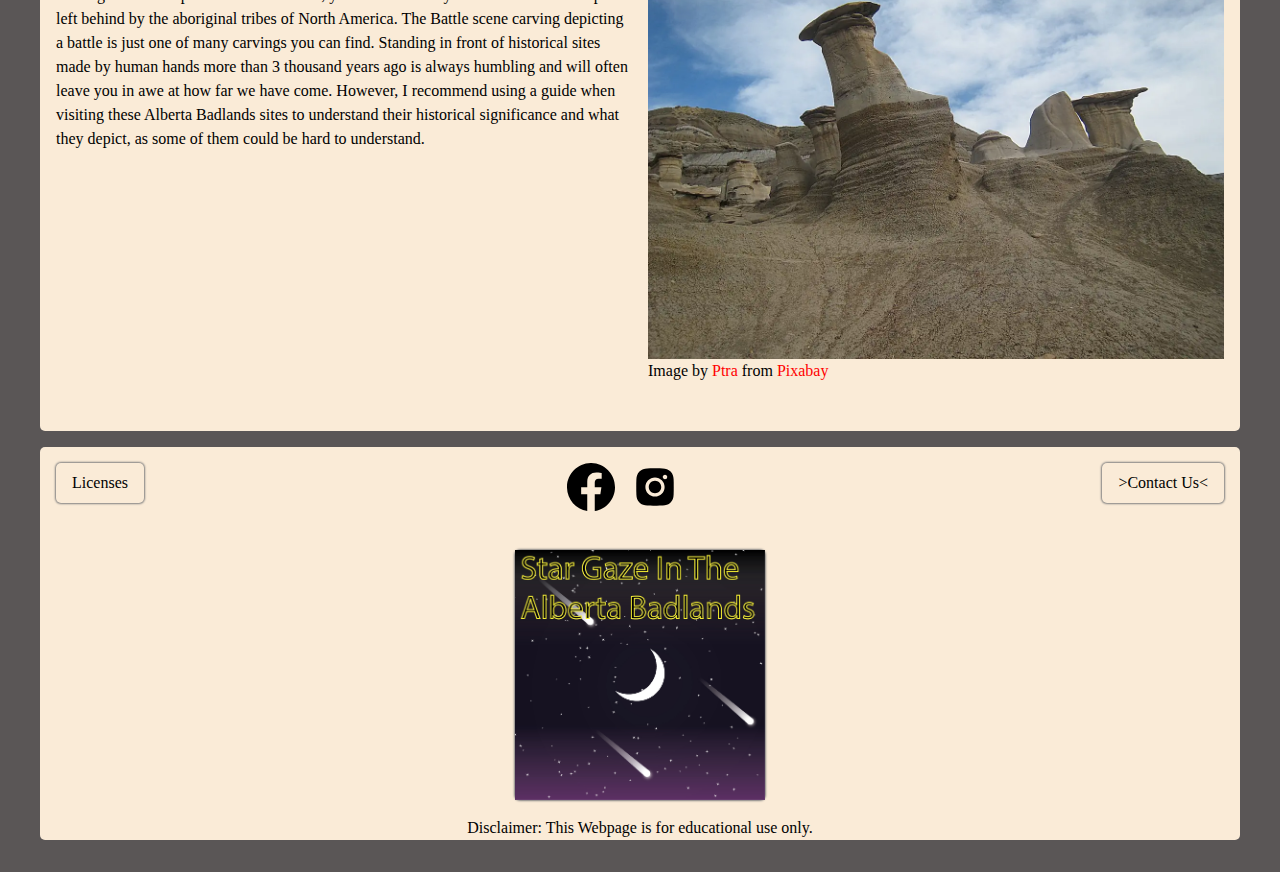
==== commit d463ff10: "added socials svgs and changed nav background" ====
--- a/index.html
+++ b/index.html
@@ -183,10 +183,14 @@
     <footer>
         <div>
             <a href="license.txt">Licenses</a>
-    
-            <a href="mailto:mohammed.me.al@gmail.com">>Contact Us<</a>
+            <div class="social">
+                <a target="_blank" href="https://www.facebook.com/profile.php?id=61552261328216"><svg stroke="currentColor" fill="currentColor" stroke-width="0" viewBox="0 0 16 16" height="1em" width="1em" xmlns="http://www.w3.org/2000/svg"><path d="M16 8.049c0-4.446-3.582-8.05-8-8.05C3.58 0-.002 3.603-.002 8.05c0 4.017 2.926 7.347 6.75 7.951v-5.625h-2.03V8.05H6.75V6.275c0-2.017 1.195-3.131 3.022-3.131.876 0 1.791.157 1.791.157v1.98h-1.009c-.993 0-1.303.621-1.303 1.258v1.51h2.218l-.354 2.326H9.25V16c3.824-.604 6.75-3.934 6.75-7.951z"></path></svg></a>
+                <a target="_blank" href="https://www.instagram.com/visitalbertabadlands37/"><svg stroke="currentColor" fill="currentColor" stroke-width="0" viewBox="0 0 1024 1024" height="1em" width="1em" xmlns="http://www.w3.org/2000/svg"><path d="M512 378.7c-73.4 0-133.3 59.9-133.3 133.3S438.6 645.3 512 645.3 645.3 585.4 645.3 512 585.4 378.7 512 378.7zM911.8 512c0-55.2.5-109.9-2.6-165-3.1-64-17.7-120.8-64.5-167.6-46.9-46.9-103.6-61.4-167.6-64.5-55.2-3.1-109.9-2.6-165-2.6-55.2 0-109.9-.5-165 2.6-64 3.1-120.8 17.7-167.6 64.5C132.6 226.3 118.1 283 115 347c-3.1 55.2-2.6 109.9-2.6 165s-.5 109.9 2.6 165c3.1 64 17.7 120.8 64.5 167.6 46.9 46.9 103.6 61.4 167.6 64.5 55.2 3.1 109.9 2.6 165 2.6 55.2 0 109.9.5 165-2.6 64-3.1 120.8-17.7 167.6-64.5 46.9-46.9 61.4-103.6 64.5-167.6 3.2-55.1 2.6-109.8 2.6-165zM512 717.1c-113.5 0-205.1-91.6-205.1-205.1S398.5 306.9 512 306.9 717.1 398.5 717.1 512 625.5 717.1 512 717.1zm213.5-370.7c-26.5 0-47.9-21.4-47.9-47.9s21.4-47.9 47.9-47.9 47.9 21.4 47.9 47.9a47.84 47.84 0 0 1-47.9 47.9z"></path></svg></a>
+                
+            </div>
+            <a href="mailto:visitalbertabadlands@gmail.com">>Contact Us<</a>
         </div>
-        <p>Check out our <a target="_blank" href="https://www.facebook.com/profile.php?id=61552295372700">Facebook page</a></p>
+
         <a class="banner" href="#"> <img class="small-banner" src="img/sm-banner-01.jpg" alt=" graphic night sky with cresent moon and shooting stars"></a>
          <p>
             Disclaimer: This Webpage is for educational use only.  
--- a/css/styles.css
+++ b/css/styles.css
@@ -90,12 +90,17 @@
     box-shadow: 0 0 2px 1px gray;
     color: black;
     text-align: center;
+    height: fit-content;
 }
 
 footer a:hover,
 footer a:active {
     background-color: black;
     color: antiquewhite;
+}
+
+footer p {
+    margin-bottom: 2rem;
 }
 
 .small-banner {
@@ -113,6 +118,22 @@
 h1 {
     margin-top: 3rem;
 }
+
+.social a {
+    margin:1rem .5rem;
+    padding: unset;
+    box-shadow: none
+}
+
+.social svg {
+    width: 3rem;
+    height: 3rem;
+
+}
+
+
+
+
 
 
 @media screen and (min-width:800px) {
@@ -163,7 +184,6 @@
         position: static;
         width: 100%;
         overflow: visible; 
-        background-color: rgba(255, 0, 0, 0.18);
         margin-top: 0;
         border-radius: 5px;
     }
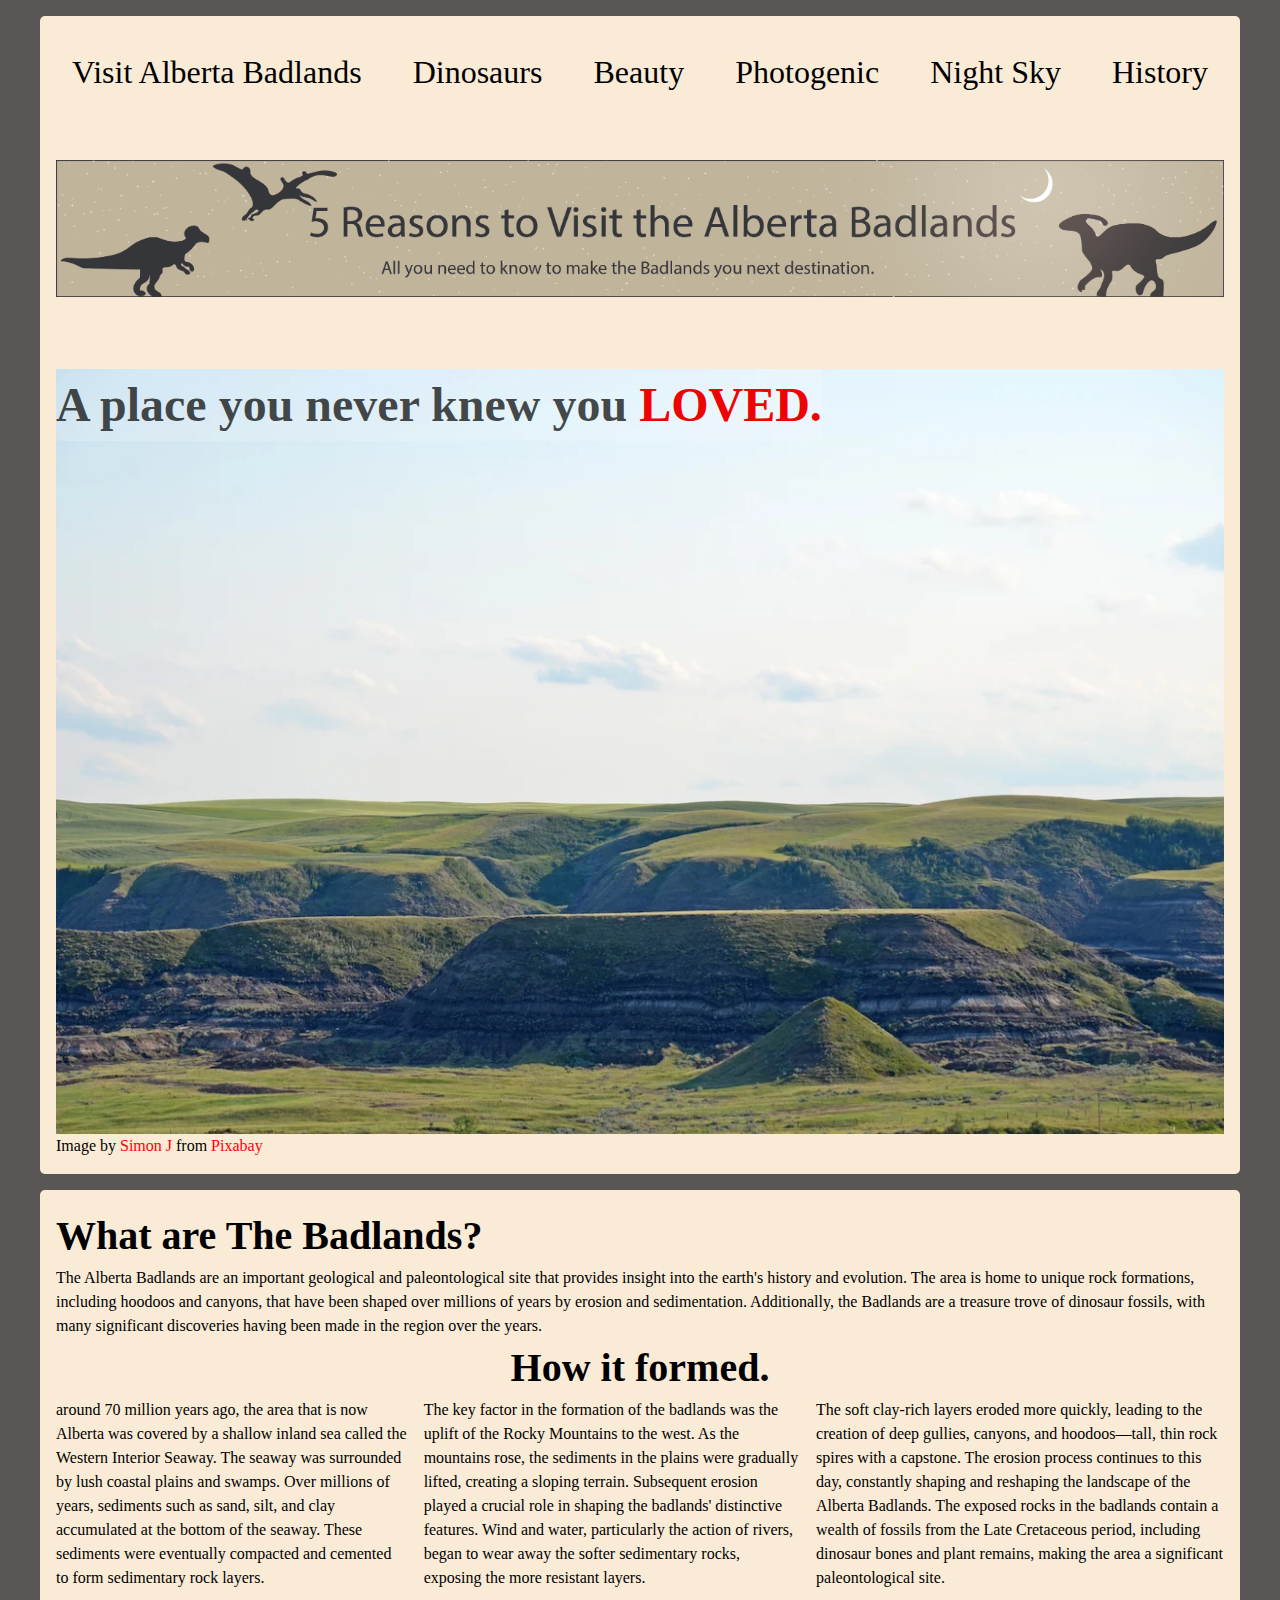
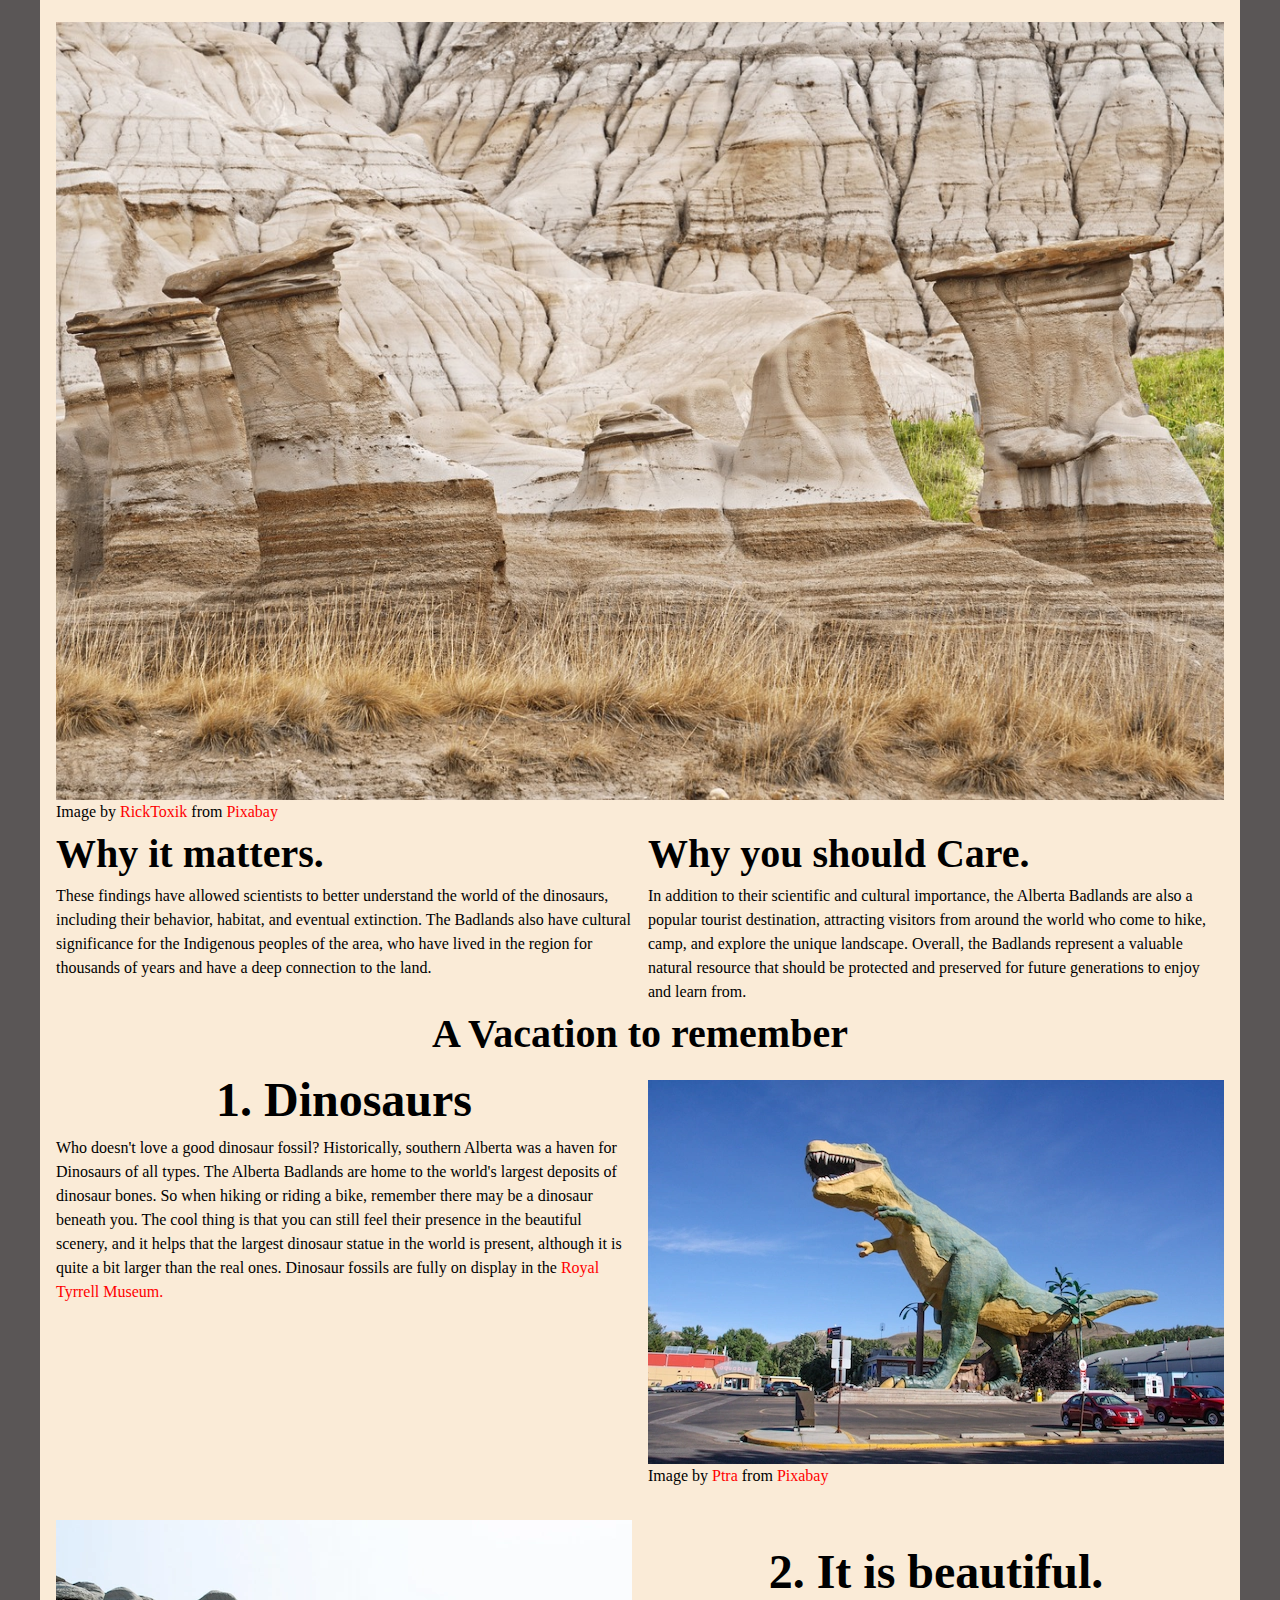
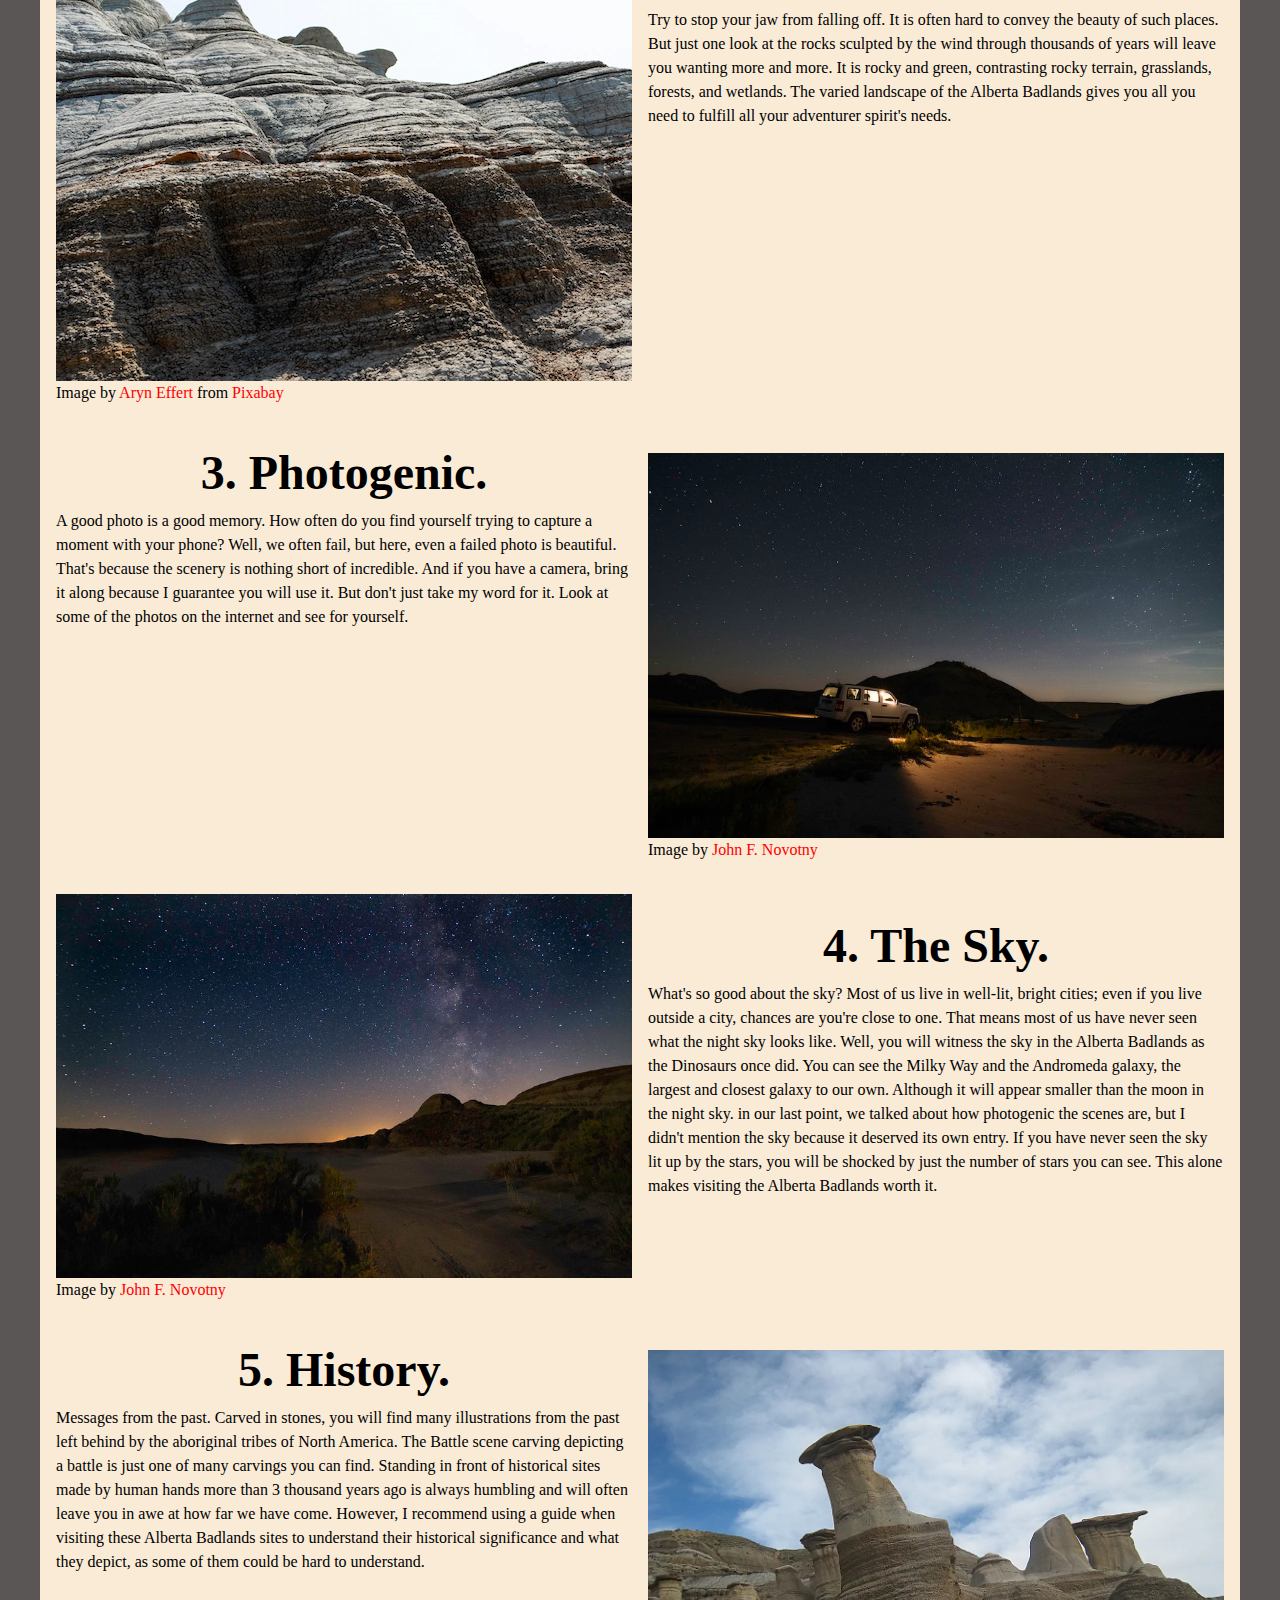
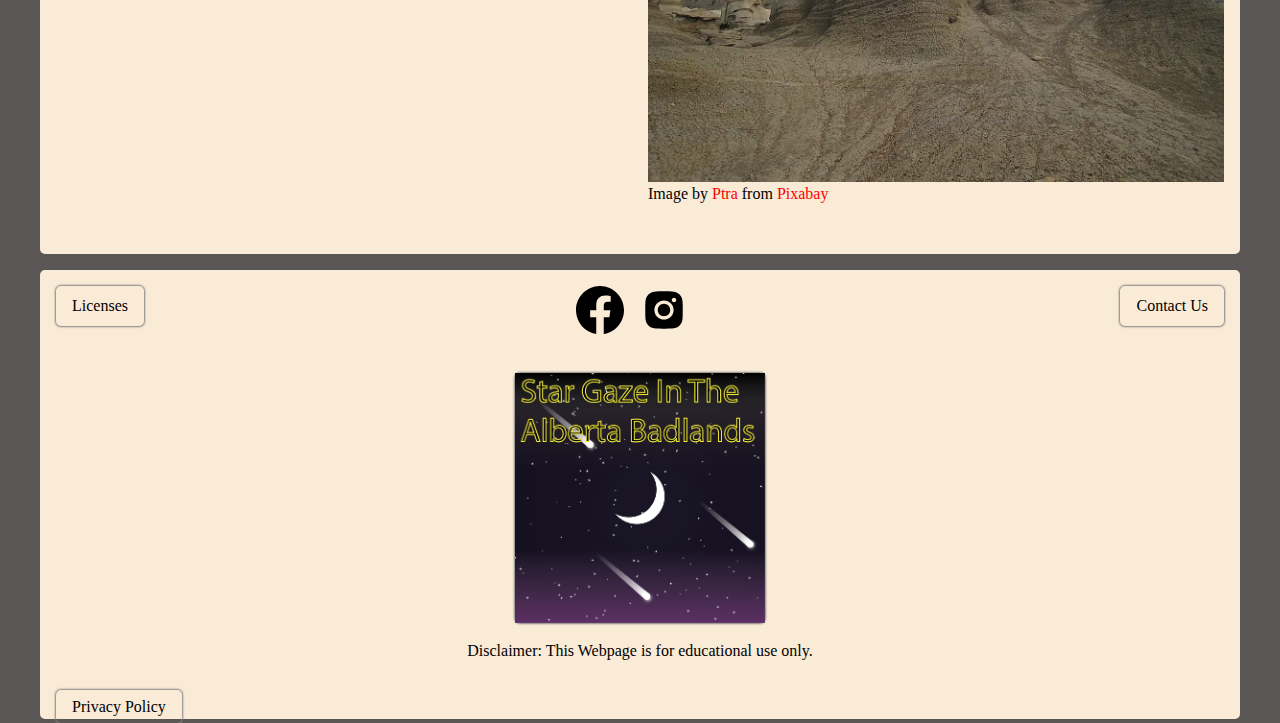
==== commit 8926851b: "content refresh" ====
--- a/index.html
+++ b/index.html
@@ -15,12 +15,13 @@
     <title>Visit Alberta Badlands</title>
     <meta name="description"
         content="We have 5 great reasons for you to make the Alberta Badlands your next destination.">
-    <meta name="keywords" content="Reasons, Visit, Alberta, Badlands, Dinosaurs, Beauty, Photogenic, Night, Sky, History">
+    <meta name="keywords"
+        content="Reasons, Visit, Alberta, Badlands, Dinosaurs, Beauty, Photogenic, Night, Sky, History">
 
     <link rel="stylesheet" href="css/reset.css">
     <link rel="stylesheet" href="css/styles.css">
+    <script src="js/cookies.js" defer></script>
     <script src="js/main.js" defer></script>
-    <script src="js/cookies.js" defer></script>
 
 </head>
 
@@ -43,13 +44,14 @@
             </ul>
         </nav>
 
-        
+
         <div>
             <h1><a href="#"> <img src="img/lg-banner.jpg" alt="Site banner, dinosaurs in the night."></a></h1>
             <h2>A place you never knew you <span>LOVED.</span></h2>
             <picture>
                 <source media="(min-width: 800px)" srcset="img\badlands-green-lg.webp" width="auto" height="auto">
-                <img src="img/badlands-green-sm.webp" alt="green rocky terrain, Alberta Badlands" width="auto" height="auto">
+                <img src="img/badlands-green-sm.webp" alt="green rocky terrain, Alberta Badlands" width="auto"
+                    height="auto">
             </picture>
             Image by <a class="link"
                 href="https://pixabay.com/users/simon94-25792484/?utm_source=link-attribution&utm_medium=referral&utm_campaign=image&utm_content=7373451">Simon
@@ -59,14 +61,84 @@
     </header>
     <main>
         <section>
-            <h2>A Vacation to remember</h2>
+            <h2>
+                What are The Badlands?
+            </h2>
+            <p>
+                The Alberta Badlands are an important geological and paleontological site that provides insight into
+                the earth's history and evolution. The area is home to unique rock formations, including hoodoos and
+                canyons, that have been shaped over millions of years by erosion and sedimentation. Additionally,
+                the Badlands are a treasure trove of dinosaur fossils, with many significant discoveries having been
+                made in the region over the years.
+            </p>
+            <div>
+                <h2 class="centered">How it formed.</h2>
+                <div class="horizontal mb">
+                    <p>
+                        around 70 million years ago, the area that is now Alberta was covered by a shallow inland sea
+                        called the Western Interior Seaway. The seaway was surrounded by lush coastal plains and swamps.
+                        Over millions of years, sediments such as sand, silt, and clay accumulated at the bottom of the
+                        seaway. These sediments were eventually compacted and cemented to form sedimentary rock layers.
+                    </p>
+                    <p>
+                        The key factor in the formation of the badlands was the uplift of the Rocky Mountains to the
+                        west. As the mountains rose, the sediments in the plains were gradually lifted, creating a
+                        sloping terrain. Subsequent erosion played a crucial role in shaping the badlands' distinctive
+                        features. Wind and water, particularly the action of rivers, began to wear away the softer
+                        sedimentary rocks, exposing the more resistant layers.
+                    </p>
+                    <p>
+                        The soft clay-rich layers eroded more quickly, leading to the creation of deep gullies, canyons,
+                        and hoodoos—tall, thin rock spires with a capstone. The erosion process continues to this day,
+                        constantly shaping and reshaping the landscape of the Alberta Badlands. The exposed rocks in the
+                        badlands contain a wealth of fossils from the Late Cretaceous period, including dinosaur bones
+                        and plant remains, making the area a significant paleontological site.
+
+                    </p>
+                </div>
+                <div>
+                    <img src="img/badlands-sm-hoodos.jpg" alt="small hoodoos formations in the alberta badlands.">
+                    <p>
+                        Image by <a class="link" target="_blank"  href="https://pixabay.com/users/ricktoxik-117148/?utm_source=link-attribution&utm_medium=referral&utm_campaign=image&utm_content=232699">RickToxik</a> from <a class="link" target="_blank" href="https://pixabay.com//?utm_source=link-attribution&utm_medium=referral&utm_campaign=image&utm_content=232699">Pixabay</a>
+                    </p>
+                </div>
+            </div>
+            <div class="horizontal">
+                <div>
+                    <h2>
+                        Why it matters.
+                    </h2>
+                    <p>
+                        These findings have allowed scientists to better understand the world of the dinosaurs, including
+                        their behavior, habitat, and eventual extinction. The Badlands also have cultural significance for
+                        the Indigenous peoples of the area, who have lived in the region for thousands of years and have a
+                        deep connection to the land.
+                    </p>
+                </div>
+                <div>
+                    <h2 >
+                        Why you should Care.
+                    </h2>
+                    <p>
+                        In addition to their scientific and cultural importance, the Alberta Badlands are also a popular
+                        tourist destination, attracting visitors from around the world who come to hike, camp, and explore
+                        the unique landscape. Overall, the Badlands represent a valuable natural resource that should be
+                        protected and preserved for future generations to enjoy and learn from.
+                       
+                    </p>
+                </div>
+            </div>
+        </section>
+        <section>
+            <h2 class="centered">A Vacation to remember</h2>
             <article class="horizontal">
                 <div>
                     <a id="dinosaurs">
                         <h3>1. Dinosaurs</h3>
                     </a>
                     <p>Who doesn't love a good dinosaur fossil?
-                        Historically, southern Alberta was a haven for Dinosaurs of all types. The Alberta Badlands are home to
+                        Historically, southern Alberta was a haven for Dinosaurs of all types. The Alberta Badlands are
+                        home to
                         the world's largest deposits of dinosaur bones.
                         So when hiking or riding a bike, remember there may be a dinosaur beneath you. The cool thing is
                         that you can still feel their presence in the beautiful scenery, and it helps that the largest
@@ -77,9 +149,11 @@
                 </div>
                 <div>
                     <picture>
-                        <source media="(min-width: 800px)" srcset="img/dinosaur-lg.webp" alt="world's largest dinosaur in Drumheller, Alberta" title="Drumheller-Dinosaur" width="auto" height="auto">
-                        <img src="img/dinosaur-sm.webp" title="Drumheller-Dinosaur" alt="world's largest dinosaur in Drumheller, Alberta"
+                        <source media="(min-width: 800px)" srcset="img/dinosaur-lg.webp"
+                            alt="world's largest dinosaur in Drumheller, Alberta" title="Drumheller-Dinosaur"
                             width="auto" height="auto">
+                        <img src="img/dinosaur-sm.webp" title="Drumheller-Dinosaur"
+                            alt="world's largest dinosaur in Drumheller, Alberta" width="auto" height="auto">
                         Image by <a class="link" target="_blank"
                             href="https://pixabay.com/users/ptra-359668/?utm_source=link-attribution&utm_medium=referral&utm_campaign=image&utm_content=992733">Ptra</a>
                         from <a class="link" target="_blank"
@@ -107,7 +181,8 @@
                     <p>Try to stop your jaw from falling off.
                         It is often hard to convey the beauty of such places. But just one look at the rocks sculpted by
                         the wind through thousands of years will leave you wanting more and more. It is rocky and green,
-                        contrasting rocky terrain, grasslands, forests, and wetlands. The varied landscape of the Alberta Badlands gives you all
+                        contrasting rocky terrain, grasslands, forests, and wetlands. The varied landscape of the
+                        Alberta Badlands gives you all
                         you need to fulfill all your adventurer spirit's needs.
                     </p>
                 </div>
@@ -142,11 +217,13 @@
                     <p>What's so good about the sky?
                         Most of us live in well-lit, bright cities; even if you live outside a city, chances are you're
                         close to one. That means most of us have never seen what the night sky looks like. Well, you
-                        will witness the sky in the Alberta Badlands as the Dinosaurs once did. You can see the Milky Way and
+                        will witness the sky in the Alberta Badlands as the Dinosaurs once did. You can see the Milky
+                        Way and
                         the Andromeda galaxy, the largest and closest galaxy to our own. Although it will appear smaller
                         than the moon in the night sky. in our last point, we talked about how photogenic the scenes
                         are, but I didn't mention the sky because it deserved its own entry. If you have never seen the
-                        sky lit up by the stars, you will be shocked by just the number of stars you can see. This alone makes visiting the Alberta Badlands worth it.
+                        sky lit up by the stars, you will be shocked by just the number of stars you can see. This alone
+                        makes visiting the Alberta Badlands worth it.
                     </p>
                 </div>
             </article>
@@ -160,7 +237,8 @@
                         tribes of North America. The Battle scene carving depicting a battle is just one of many
                         carvings you can find. Standing in front of historical sites made by human hands more than 3
                         thousand years ago is always humbling and will often leave you in awe at how far we have come.
-                        However, I recommend using a guide when visiting these Alberta Badlands sites to understand their historical
+                        However, I recommend using a guide when visiting these Alberta Badlands sites to understand
+                        their historical
                         significance and what they depict, as some of them could be hard to understand.
                     </p>
                 </div>
@@ -168,7 +246,8 @@
 
                     <picture>
                         <source media="(min-width: 800px)" srcset="img/hoodoos-lg.webp" width="auto" height="auto">
-                        <img src="img/hoodoos-sm.webp" alt="hoodoos rock formation in Alberta Badlands" width="auto" height="auto">
+                        <img src="img/hoodoos-sm.webp" alt="hoodoos rock formation in Alberta Badlands" width="auto"
+                            height="auto">
                     </picture>
                     Image by <a class="link" target="_blank"
                         href="https://pixabay.com/users/ptra-359668/?utm_source=link-attribution&utm_medium=referral&utm_campaign=image&utm_content=992733">Ptra</a>
@@ -176,7 +255,7 @@
                         href="https://pixabay.com//?utm_source=link-attribution&utm_medium=referral&utm_campaign=image&utm_content=992733">Pixabay</a>
                 </div>
             </article>
-           
+
 
         </section>
     </main>
@@ -184,19 +263,43 @@
         <div>
             <a href="license.txt">Licenses</a>
             <div class="social">
-                <a target="_blank" href="https://www.facebook.com/profile.php?id=61552261328216"><svg stroke="currentColor" fill="currentColor" stroke-width="0" viewBox="0 0 16 16" height="1em" width="1em" xmlns="http://www.w3.org/2000/svg"><path d="M16 8.049c0-4.446-3.582-8.05-8-8.05C3.58 0-.002 3.603-.002 8.05c0 4.017 2.926 7.347 6.75 7.951v-5.625h-2.03V8.05H6.75V6.275c0-2.017 1.195-3.131 3.022-3.131.876 0 1.791.157 1.791.157v1.98h-1.009c-.993 0-1.303.621-1.303 1.258v1.51h2.218l-.354 2.326H9.25V16c3.824-.604 6.75-3.934 6.75-7.951z"></path></svg></a>
-                <a target="_blank" href="https://www.instagram.com/visitalbertabadlands37/"><svg stroke="currentColor" fill="currentColor" stroke-width="0" viewBox="0 0 1024 1024" height="1em" width="1em" xmlns="http://www.w3.org/2000/svg"><path d="M512 378.7c-73.4 0-133.3 59.9-133.3 133.3S438.6 645.3 512 645.3 645.3 585.4 645.3 512 585.4 378.7 512 378.7zM911.8 512c0-55.2.5-109.9-2.6-165-3.1-64-17.7-120.8-64.5-167.6-46.9-46.9-103.6-61.4-167.6-64.5-55.2-3.1-109.9-2.6-165-2.6-55.2 0-109.9-.5-165 2.6-64 3.1-120.8 17.7-167.6 64.5C132.6 226.3 118.1 283 115 347c-3.1 55.2-2.6 109.9-2.6 165s-.5 109.9 2.6 165c3.1 64 17.7 120.8 64.5 167.6 46.9 46.9 103.6 61.4 167.6 64.5 55.2 3.1 109.9 2.6 165 2.6 55.2 0 109.9.5 165-2.6 64-3.1 120.8-17.7 167.6-64.5 46.9-46.9 61.4-103.6 64.5-167.6 3.2-55.1 2.6-109.8 2.6-165zM512 717.1c-113.5 0-205.1-91.6-205.1-205.1S398.5 306.9 512 306.9 717.1 398.5 717.1 512 625.5 717.1 512 717.1zm213.5-370.7c-26.5 0-47.9-21.4-47.9-47.9s21.4-47.9 47.9-47.9 47.9 21.4 47.9 47.9a47.84 47.84 0 0 1-47.9 47.9z"></path></svg></a>
-                
+                <a target="_blank" href="https://www.facebook.com/profile.php?id=61552261328216"><svg
+                        stroke="currentColor" fill="currentColor" stroke-width="0" viewBox="0 0 16 16" height="1em"
+                        width="1em" xmlns="http://www.w3.org/2000/svg">
+                        <path
+                            d="M16 8.049c0-4.446-3.582-8.05-8-8.05C3.58 0-.002 3.603-.002 8.05c0 4.017 2.926 7.347 6.75 7.951v-5.625h-2.03V8.05H6.75V6.275c0-2.017 1.195-3.131 3.022-3.131.876 0 1.791.157 1.791.157v1.98h-1.009c-.993 0-1.303.621-1.303 1.258v1.51h2.218l-.354 2.326H9.25V16c3.824-.604 6.75-3.934 6.75-7.951z">
+                        </path>
+                    </svg></a>
+                <a target="_blank" href="https://www.instagram.com/visitalbertabadlands37/"><svg stroke="currentColor"
+                        fill="currentColor" stroke-width="0" viewBox="0 0 1024 1024" height="1em" width="1em"
+                        xmlns="http://www.w3.org/2000/svg">
+                        <path
+                            d="M512 378.7c-73.4 0-133.3 59.9-133.3 133.3S438.6 645.3 512 645.3 645.3 585.4 645.3 512 585.4 378.7 512 378.7zM911.8 512c0-55.2.5-109.9-2.6-165-3.1-64-17.7-120.8-64.5-167.6-46.9-46.9-103.6-61.4-167.6-64.5-55.2-3.1-109.9-2.6-165-2.6-55.2 0-109.9-.5-165 2.6-64 3.1-120.8 17.7-167.6 64.5C132.6 226.3 118.1 283 115 347c-3.1 55.2-2.6 109.9-2.6 165s-.5 109.9 2.6 165c3.1 64 17.7 120.8 64.5 167.6 46.9 46.9 103.6 61.4 167.6 64.5 55.2 3.1 109.9 2.6 165 2.6 55.2 0 109.9.5 165-2.6 64-3.1 120.8-17.7 167.6-64.5 46.9-46.9 61.4-103.6 64.5-167.6 3.2-55.1 2.6-109.8 2.6-165zM512 717.1c-113.5 0-205.1-91.6-205.1-205.1S398.5 306.9 512 306.9 717.1 398.5 717.1 512 625.5 717.1 512 717.1zm213.5-370.7c-26.5 0-47.9-21.4-47.9-47.9s21.4-47.9 47.9-47.9 47.9 21.4 47.9 47.9a47.84 47.84 0 0 1-47.9 47.9z">
+                        </path>
+                    </svg></a>
+
             </div>
-            <a href="mailto:visitalbertabadlands@gmail.com">>Contact Us<</a>
+            <a href="mailto:visitalbertabadlands@gmail.com">Contact Us</a>
         </div>
 
-        <a class="banner" href="#"> <img class="small-banner" src="img/sm-banner-01.jpg" alt=" graphic night sky with cresent moon and shooting stars"></a>
-         <p>
-            Disclaimer: This Webpage is for educational use only.  
+        <a class="banner" href="#"> <img class="small-banner" src="img/sm-banner-01.jpg"
+                alt=" graphic night sky with cresent moon and shooting stars"></a>
+
+        <p>
+            Disclaimer: This Webpage is for educational use only.
         </p>
+        <a href="https://www.iubenda.com/privacy-policy/56261708"
+            class="iubenda-white iubenda-noiframe iubenda-embed iubenda-noiframe " title="Privacy Policy ">Privacy
+            Policy</a>
+        <script
+            type="text/javascript">(function (w, d) { var loader = function () { var s = d.createElement("script"), tag = d.getElementsByTagName("script")[0]; s.src = "https://cdn.iubenda.com/iubenda.js"; tag.parentNode.insertBefore(s, tag); }; if (w.addEventListener) { w.addEventListener("load", loader, false); } else if (w.attachEvent) { w.attachEvent("onload", loader); } else { w.onload = loader; } })(window, document);</script>
     </footer>
-
+    <div id="cookiePopup" class="hide">
+        <p><strong>Cookie Notice:</strong> We use cookies to offer you a better browsing experience, analyze site
+            traffic, personalize content, and gather information to improve your experience.
+            Read about how we use cookies and how you can control them by <a href="privacy.txt">clicking here</a>.</p>
+        <button id="acceptCookie">Close</button>
+    </div>
 </body>
 
 </html>--- a/css/styles.css
+++ b/css/styles.css
@@ -16,7 +16,7 @@
     margin-top: 2rem;
 }
 
-nav ul li{
+nav ul li {
     padding-left: 1rem;
 }
 
@@ -111,7 +111,7 @@
 .banner {
     width: fit-content;
     margin: 1rem auto;
-    display:block;
+    display: block;
     padding: 0;
 }
 
@@ -120,7 +120,7 @@
 }
 
 .social a {
-    margin:1rem .5rem;
+    margin: 1rem .5rem;
     padding: unset;
     box-shadow: none
 }
@@ -131,6 +131,65 @@
 
 }
 
+h2 {
+    font-size: 2.5rem;
+}
+
+.mb{
+    margin-bottom: 2rem;
+}
+
+/* -- Code for the Cookie Compliance popover window -- */
+#cookiePopup {
+    background-color: #ffffff;
+    position: absolute;
+    left: 5%;
+    bottom: 0;
+    font-size: 14px;
+    width: 90%;
+    box-shadow: 0 0 2em rgba(5, 0, 31, 0.15);
+    font-family: "Poppins", sans-serif;
+    text-align: justify;
+    line-height: 1.8em;
+    margin: 0 auto;
+    padding: 2em 1.4em;
+    border-radius: 6px;
+    transition: all 0.5s ease-in-out;
+}
+
+#cookiePopup p {
+    text-align: center;
+    margin: 1.4em 0;
+}
+
+#cookiePopup button {
+    background-color: #3f704d;
+    border: none;
+    color: #ffffff;
+    font-size: 1.2em;
+    padding: 1em 1.4em;
+    display: block;
+    position: relative;
+    margin: auto;
+    border-radius: 5px;
+}
+
+#cookiePopup a {
+    color: #3f704d;
+}
+
+.hide {
+    visibility: hidden;
+}
+
+.show {
+    visibility: visible;
+}
+
+.centered {
+text-align: center;
+
+}
 
 
 
@@ -142,12 +201,12 @@
         gap: 1rem;
         justify-content: space-between;
     }
-    
+
     header div {
         position: relative;
     }
 
-   
+
 
     span {
         color: rgb(238, 3, 3);
@@ -168,7 +227,7 @@
         gap: 2rem;
         width: 50%;
     }
-    
+
 
     header h1 {
         text-align: center;
@@ -183,7 +242,7 @@
         max-height: 100vw;
         position: static;
         width: 100%;
-        overflow: visible; 
+        overflow: visible;
         margin-top: 0;
         border-radius: 5px;
     }
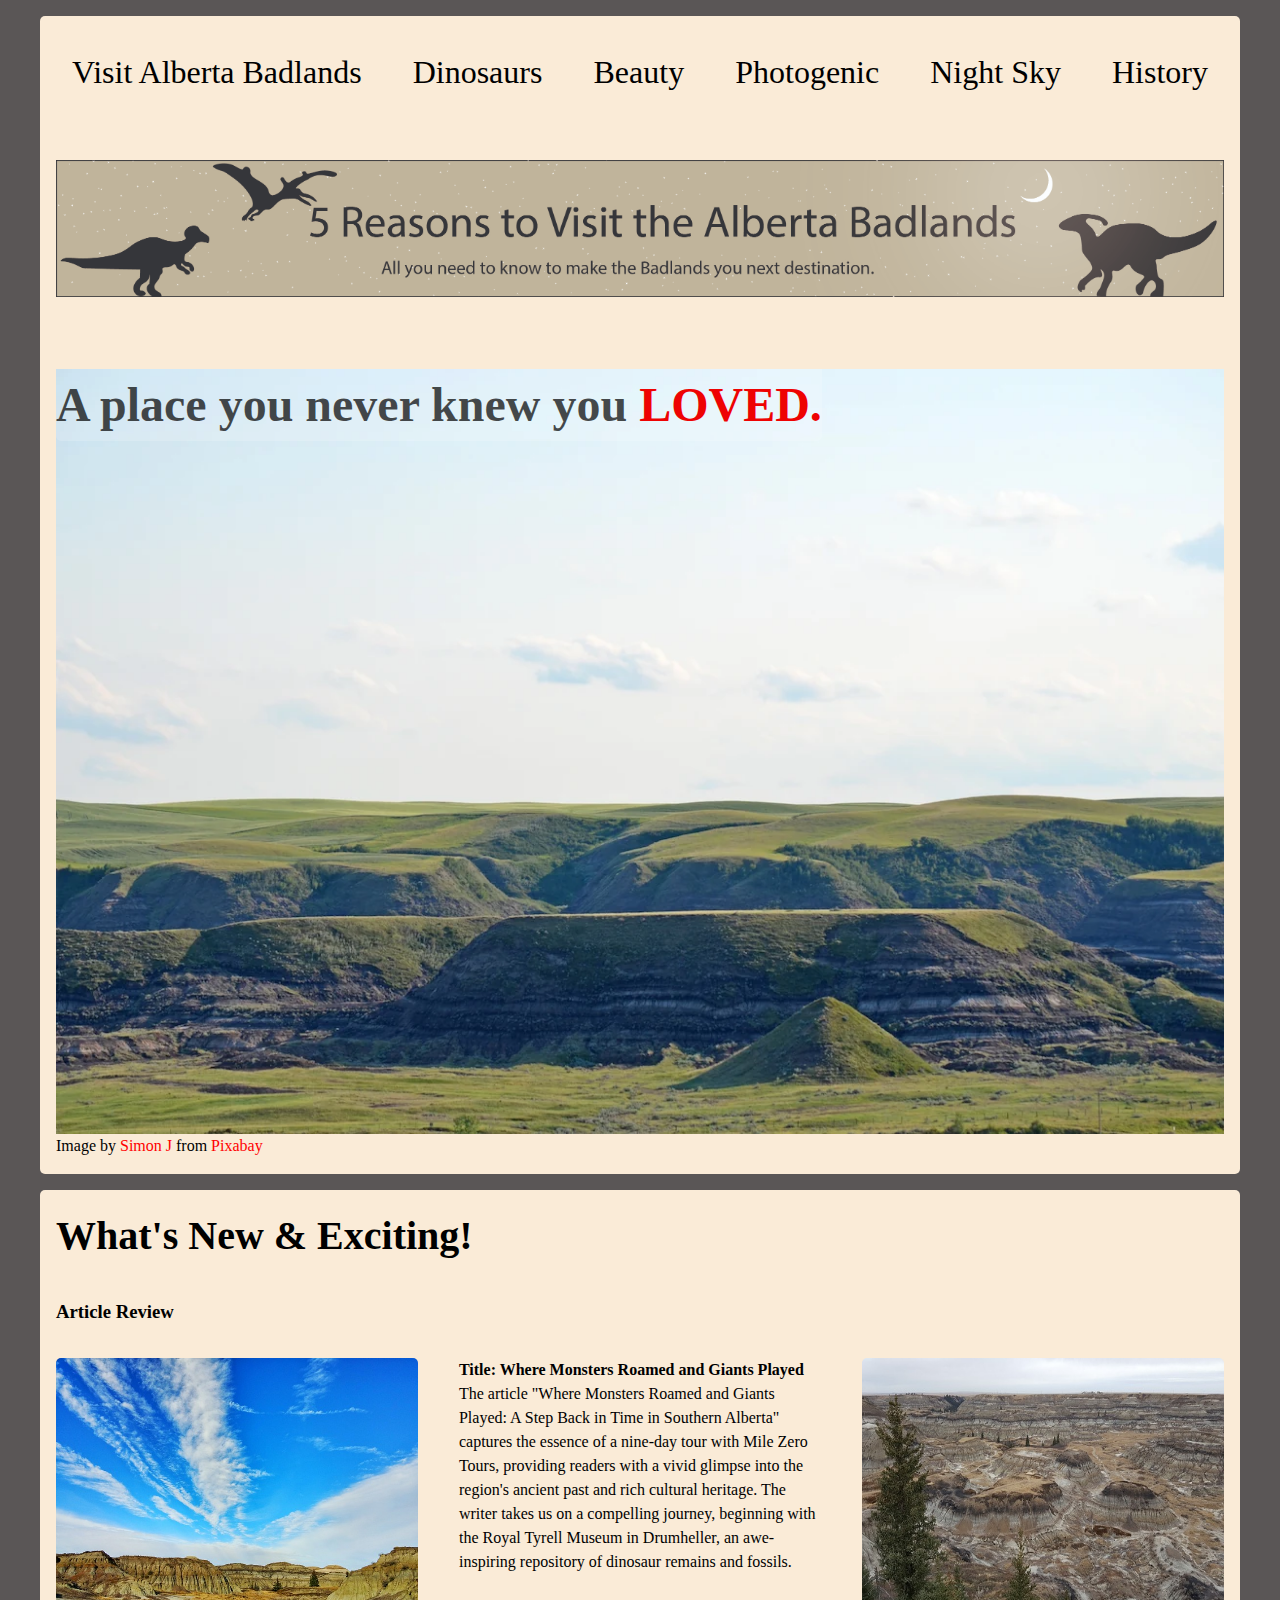
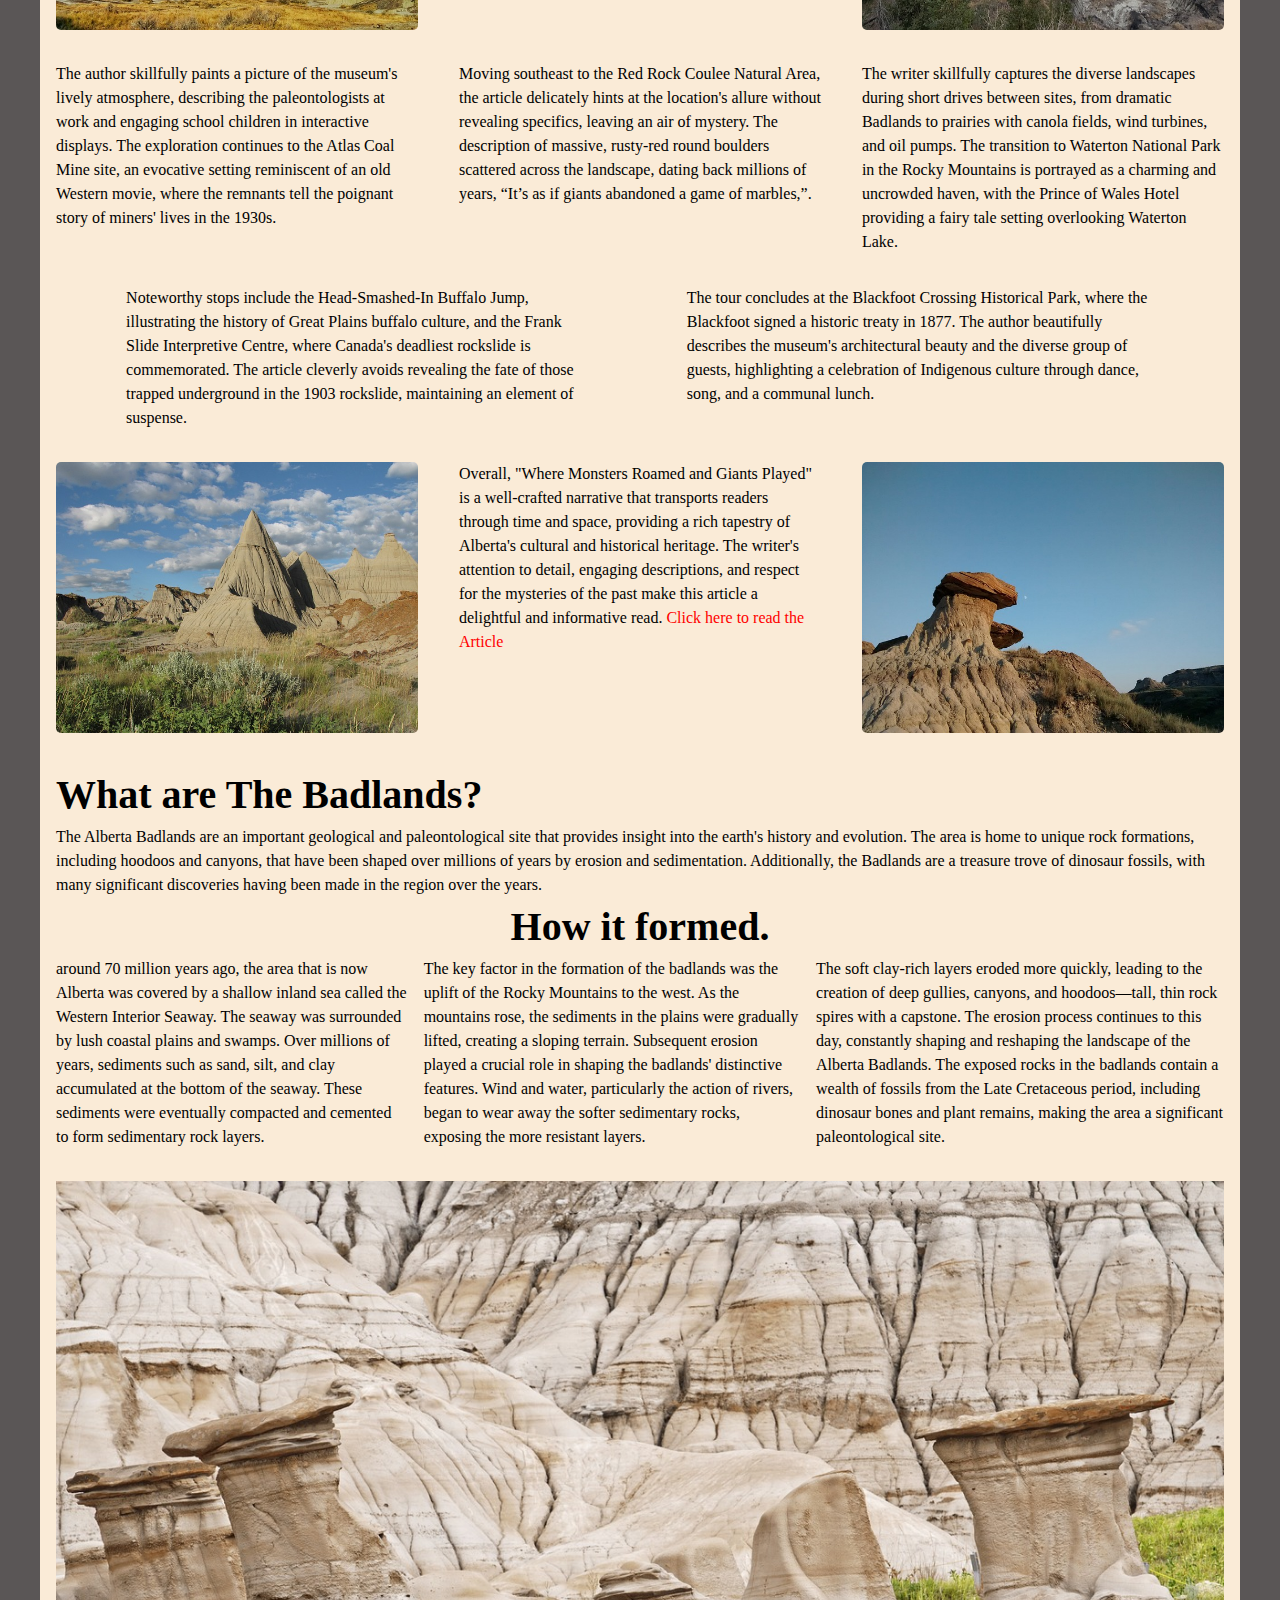
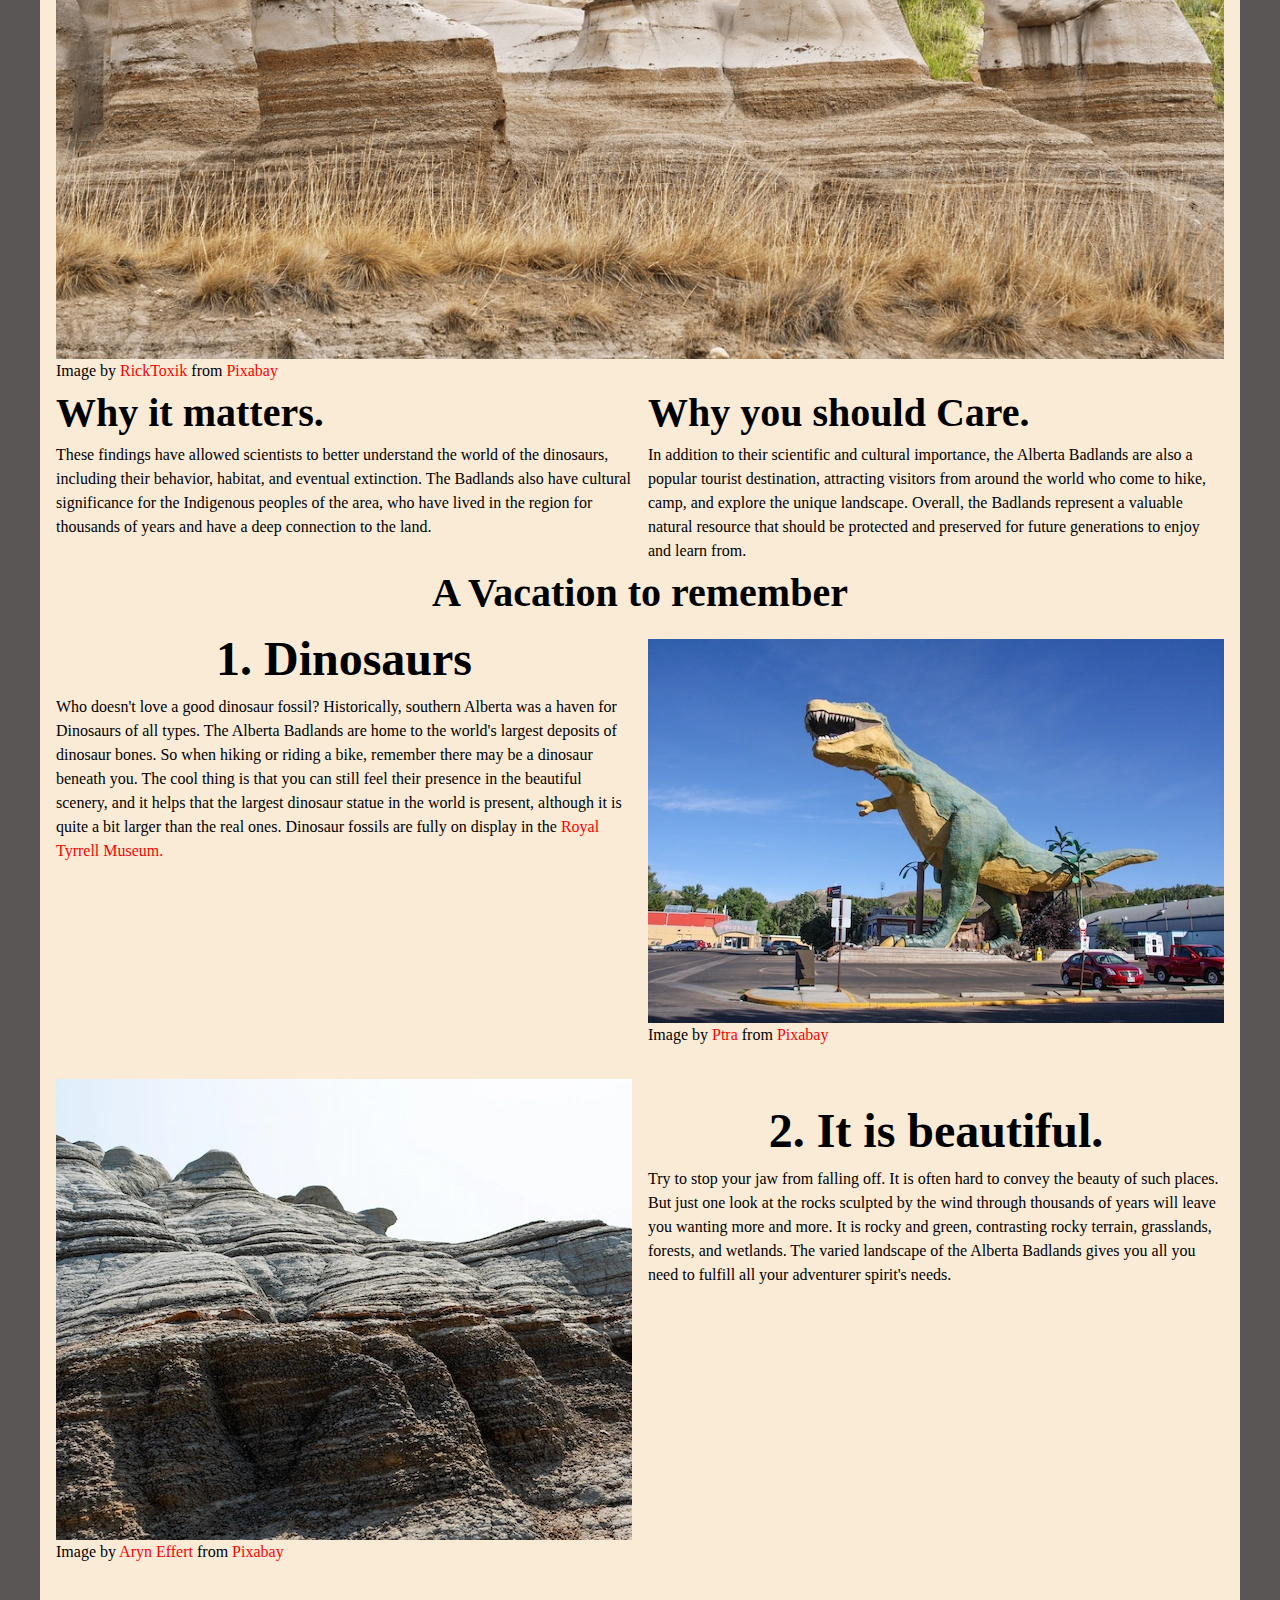
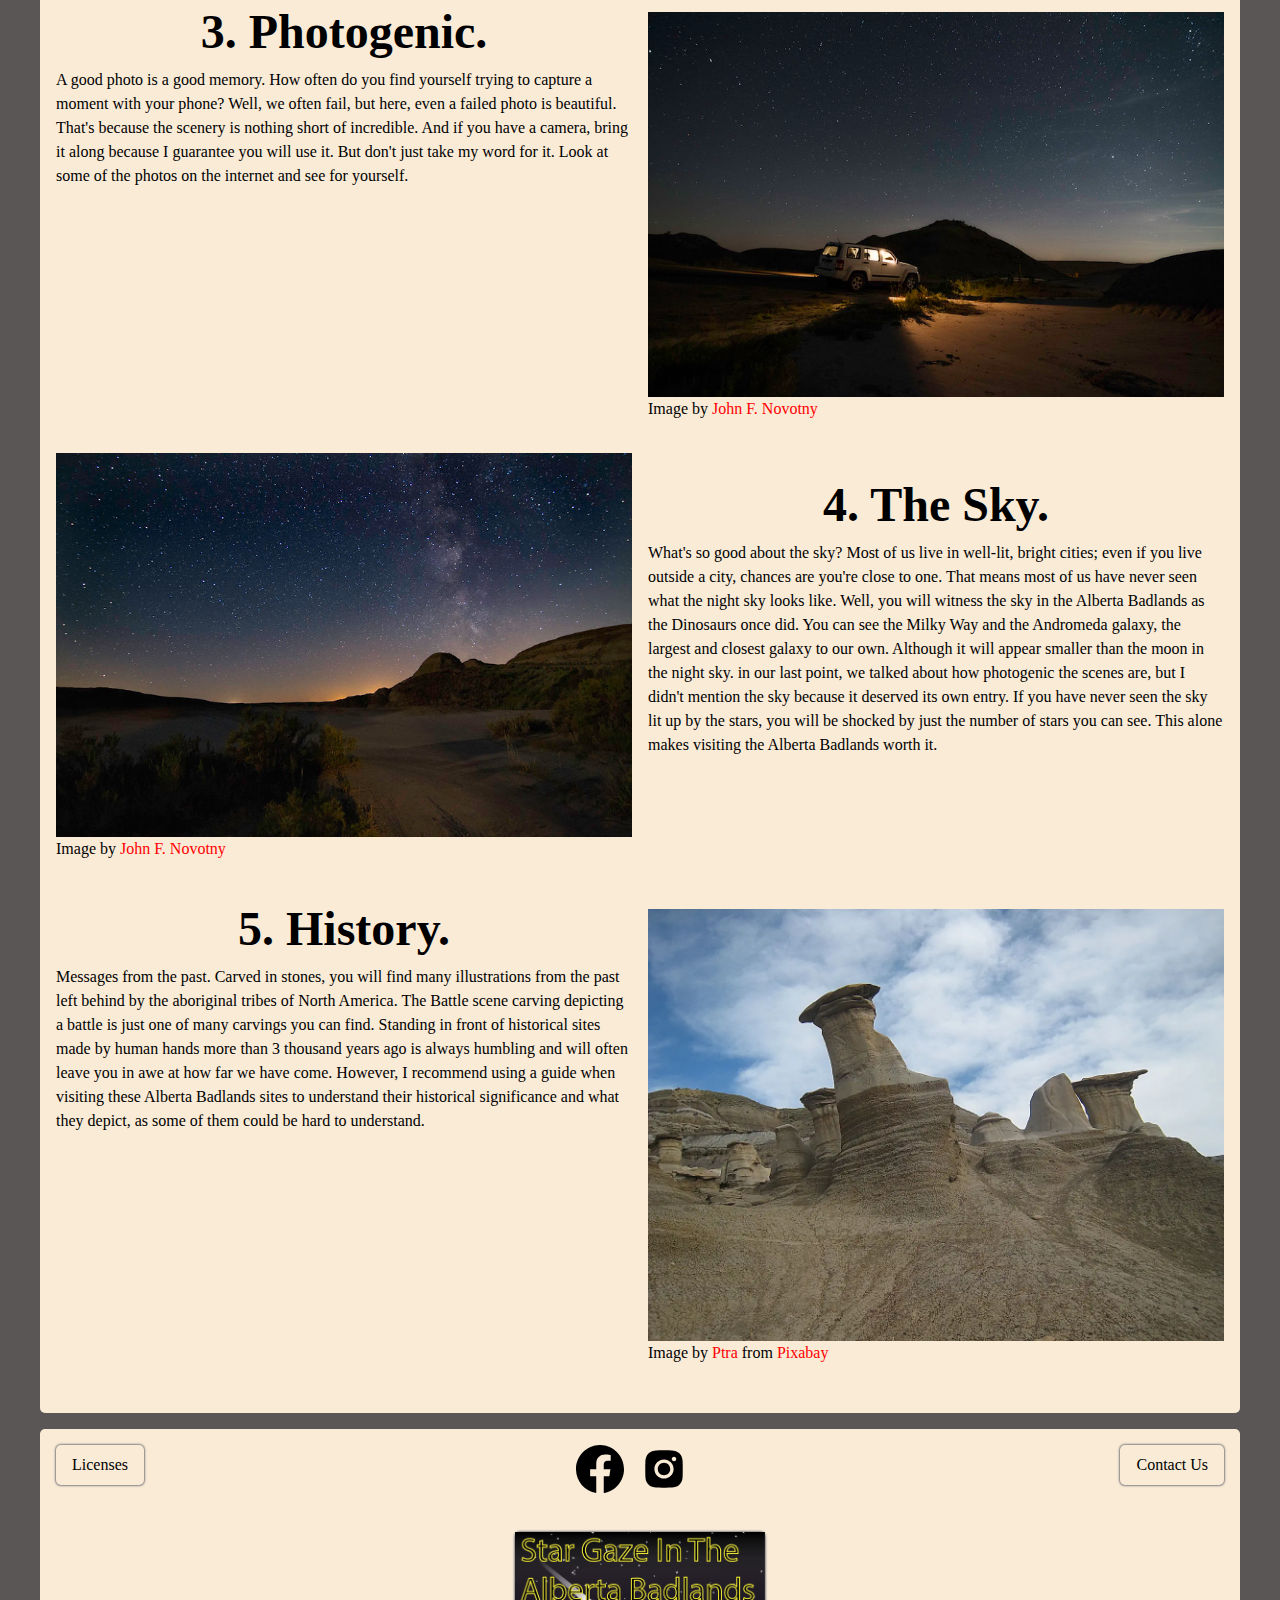
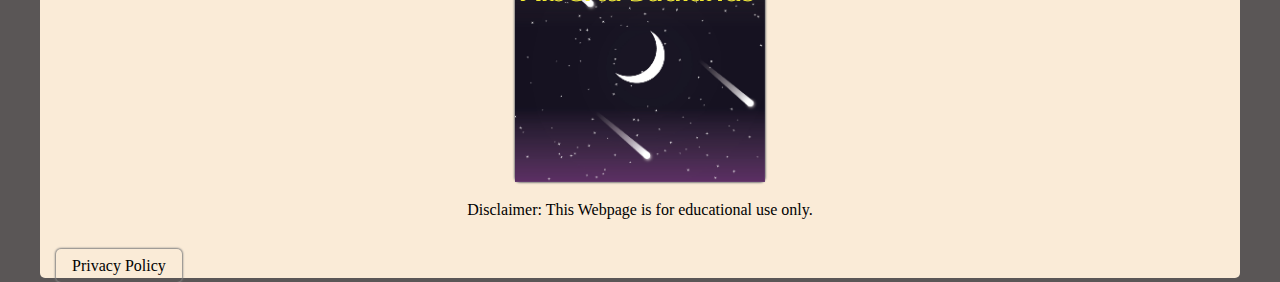
==== commit feb1a6e8: "Content refresh y" ====
--- a/index.html
+++ b/index.html
@@ -61,6 +61,72 @@
     </header>
     <main>
         <section>
+            <a id="new" href="#new">
+                <h2 class="mb">What's New & Exciting!</h2>
+            </a>
+
+            <h3 class="mb">Article Review</h3>
+            
+            <div class="flex-container mb">
+                <img class="mb" src="img/badlands-sky.jpg" alt="partly cloudy sky over the badlands.">
+                <p class="mb">
+                    <strong>
+                    Title: Where Monsters Roamed and Giants Played
+                    </strong>
+                    The article "Where Monsters Roamed and Giants Played: A Step Back in Time in Southern Alberta"
+                    captures the essence of a nine-day tour with Mile Zero Tours, providing readers with a vivid
+                    glimpse into the region's ancient past and rich cultural heritage. The writer takes us on a
+                    compelling journey, beginning with the Royal Tyrell Museum in Drumheller, an awe-inspiring
+                    repository of dinosaur remains and fossils.
+                </p>
+                <img class="mb" src="img/riverbed.jpg" alt="dried river bed in the badlands.">
+                <p>
+                    The author skillfully paints a picture of the museum's lively atmosphere, describing the
+                    paleontologists at work and engaging school children in interactive displays. The exploration
+                    continues to the Atlas Coal Mine site, an evocative setting reminiscent of an old Western movie,
+                    where the remnants tell the poignant story of miners' lives in the 1930s.
+                </p>
+                <p class="mb">
+                    Moving southeast to the Red Rock Coulee Natural Area, the article delicately hints at the
+                    location's allure without revealing specifics, leaving an air of mystery. The description of
+                    massive, rusty-red round boulders scattered across the landscape, dating back millions of years,
+                    “It’s as if giants abandoned a game of marbles,”.
+                </p>
+
+                <p class="mb">
+                    The writer skillfully captures the diverse landscapes during short drives between sites, from
+                    dramatic Badlands to prairies with canola fields, wind turbines, and oil pumps. The transition
+                    to Waterton National Park in the Rocky Mountains is portrayed as a charming and uncrowded haven,
+                    with the Prince of Wales Hotel providing a fairy tale setting overlooking Waterton Lake.
+                </p>
+                <div class="column-2">
+                    <p>
+                        Noteworthy stops include the Head-Smashed-In Buffalo Jump, illustrating the history of Great
+                        Plains buffalo culture, and the Frank Slide Interpretive Centre, where Canada's deadliest
+                        rockslide is commemorated. The article cleverly avoids revealing the fate of those trapped
+                        underground in the 1903 rockslide, maintaining an element of suspense.
+                    </p>
+                    <p>
+                        The tour concludes at the Blackfoot Crossing Historical Park, where the Blackfoot signed a
+                        historic treaty in 1877. The author beautifully describes the museum's architectural beauty and
+                        the diverse group of guests, highlighting a celebration of Indigenous culture through dance,
+                        song, and a communal lunch.
+                    </p>
+                </div>
+            </div>
+            <div class="flex-container mb">
+                <img src="img/badlands-pointy-rocks.jpg" alt="pyramid shaped rock foramtions.">
+                <p class="mb">
+                    Overall, "Where Monsters Roamed and Giants Played" is a well-crafted narrative that transports
+                    readers through time and space, providing a rich tapestry of Alberta's cultural and historical
+                    heritage. The writer's attention to detail, engaging descriptions, and respect for the mysteries
+                    of the past make this article a delightful and informative read.
+                    <a class="link" target="_blank" href="https://vancouversun.com/travel/southern-alberta">Click here to read the Article</a>
+                </p>
+                <img src="img/badlands-hoodos-sky.jpg" alt="hoodoos rock foramtions against blue sky.">
+            </div>
+        </section>
+        <section>
             <h2>
                 What are The Badlands?
             </h2>
@@ -99,7 +165,10 @@
                 <div>
                     <img src="img/badlands-sm-hoodos.jpg" alt="small hoodoos formations in the alberta badlands.">
                     <p>
-                        Image by <a class="link" target="_blank"  href="https://pixabay.com/users/ricktoxik-117148/?utm_source=link-attribution&utm_medium=referral&utm_campaign=image&utm_content=232699">RickToxik</a> from <a class="link" target="_blank" href="https://pixabay.com//?utm_source=link-attribution&utm_medium=referral&utm_campaign=image&utm_content=232699">Pixabay</a>
+                        Image by <a class="link" target="_blank"
+                            href="https://pixabay.com/users/ricktoxik-117148/?utm_source=link-attribution&utm_medium=referral&utm_campaign=image&utm_content=232699">RickToxik</a>
+                        from <a class="link" target="_blank"
+                            href="https://pixabay.com//?utm_source=link-attribution&utm_medium=referral&utm_campaign=image&utm_content=232699">Pixabay</a>
                     </p>
                 </div>
             </div>
@@ -109,22 +178,26 @@
                         Why it matters.
                     </h2>
                     <p>
-                        These findings have allowed scientists to better understand the world of the dinosaurs, including
-                        their behavior, habitat, and eventual extinction. The Badlands also have cultural significance for
-                        the Indigenous peoples of the area, who have lived in the region for thousands of years and have a
+                        These findings have allowed scientists to better understand the world of the dinosaurs,
+                        including
+                        their behavior, habitat, and eventual extinction. The Badlands also have cultural significance
+                        for
+                        the Indigenous peoples of the area, who have lived in the region for thousands of years and have
+                        a
                         deep connection to the land.
                     </p>
                 </div>
                 <div>
-                    <h2 >
+                    <h2>
                         Why you should Care.
                     </h2>
                     <p>
                         In addition to their scientific and cultural importance, the Alberta Badlands are also a popular
-                        tourist destination, attracting visitors from around the world who come to hike, camp, and explore
+                        tourist destination, attracting visitors from around the world who come to hike, camp, and
+                        explore
                         the unique landscape. Overall, the Badlands represent a valuable natural resource that should be
                         protected and preserved for future generations to enjoy and learn from.
-                       
+
                     </p>
                 </div>
             </div>
@@ -255,8 +328,6 @@
                         href="https://pixabay.com//?utm_source=link-attribution&utm_medium=referral&utm_campaign=image&utm_content=992733">Pixabay</a>
                 </div>
             </article>
-
-
         </section>
     </main>
     <footer>
--- a/css/styles.css
+++ b/css/styles.css
@@ -191,6 +191,11 @@
 
 }
 
+#new {
+    text-decoration: none;
+    color: black;
+}
+
 
 
 
@@ -253,6 +258,32 @@
         width: 100%;
     }
 
+    .flex-container{
+        display: flex;
+        flex-wrap: wrap;
+        gap: 2%;
+        justify-content: space-between;
+    }
+
+    .flex-container p{
+        max-width: 31%;
+    }
+
+    .flex-container img {
+        width: 31%;
+        border-radius: 5px;
+    }
+
+    .column-2 {
+        display: flex;
+        gap: 2%;
+        justify-content: space-evenly;
+    }
+    
+    .column-2 p {
+        max-width: 40%;
+    }
+
     .menu li {
         font-size: 2rem;
         padding: 1rem;
